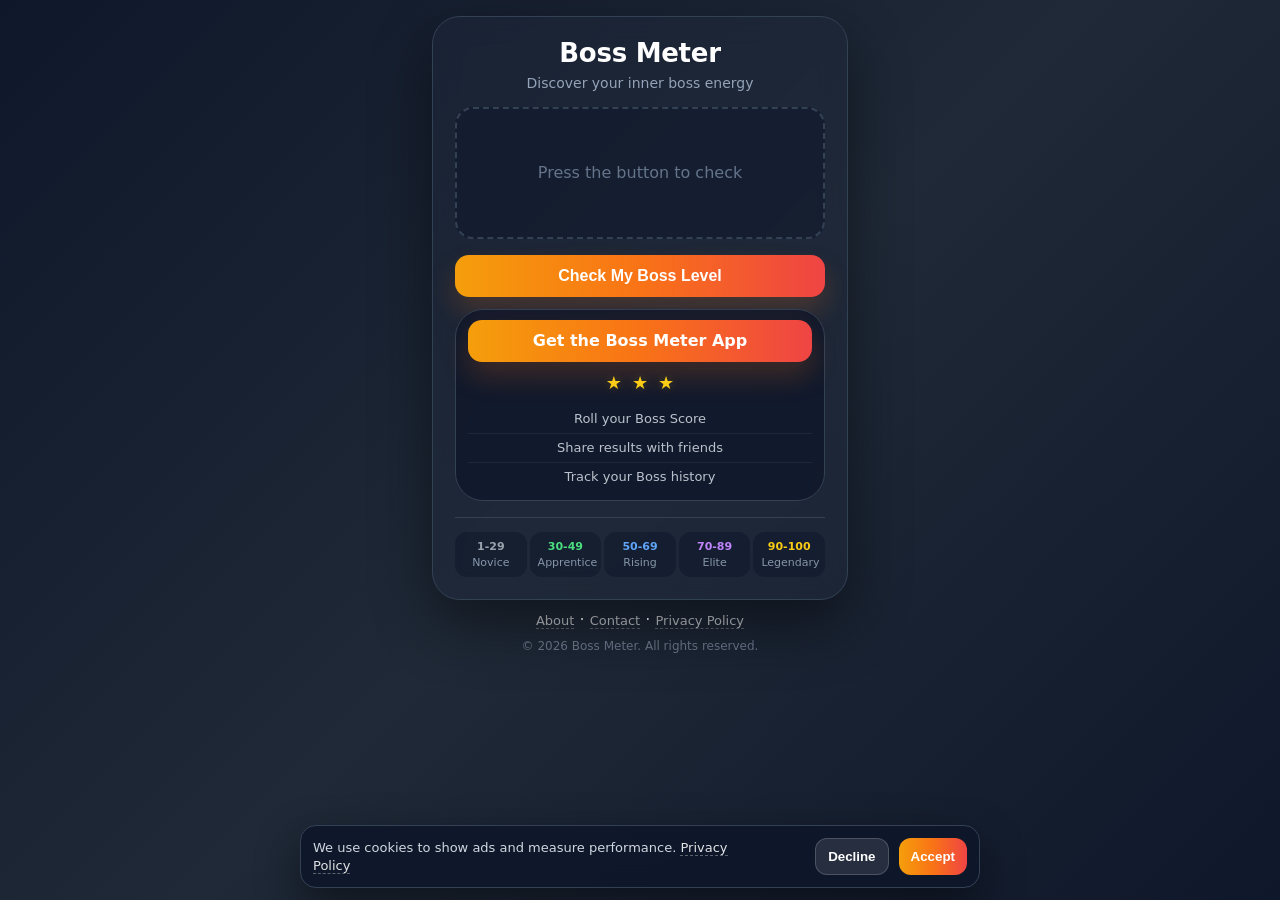
==== index.html @ 0042d869 "Remove 'BOSS TIERS' label from index.html" ====
<!doctype html>
<html lang="en">
<head>
  <meta charset="utf-8" />
  <meta name="viewport" content="width=device-width, initial-scale=1" />
  <title>Boss Meter</title>
  <meta name="description" content="Discover your inner boss energy" />
  <link rel="stylesheet" href="./styles.css" />
  <script async src="https://pagead2.googlesyndication.com/pagead/js/adsbygoogle.js?client=ca-pub-7548877721858943"
     crossorigin="anonymous"></script>
</head>
<body>
  <main class="page">
    <div class="wrap">
      <section class="card" aria-labelledby="title">
        <header class="header">
         
          <h1 id="title" class="title">Boss Meter</h1>
          <p class="subtitle">Discover your inner boss energy</p>
        </header>

        <div class="resultArea" id="resultArea">
          <div class="placeholder" id="placeholder">
            <span class="placeholderText" id="placeholderText">Press the button to check</span>
          </div>

          <div class="result hidden" id="result" aria-live="polite">
            <button
  class="resultShareBtn hidden"
  id="resultShareBtn"
  type="button"
  aria-label="Open share options"
  title="Share"
>
  <svg viewBox="0 0 24 24" aria-hidden="true">
    <path d="M6 12L16 6" />
    <path d="M6 12L16 18" />
    <circle cx="6" cy="12" r="2" />
    <circle cx="16" cy="6" r="2" />
    <circle cx="16" cy="18" r="2" />
  </svg>
</button>

            <img class="bossImage hidden" id="bossImage" alt="" />
            <div class="resultNumber" id="resultNumber">—</div>
            <div class="resultTier" id="resultTier">—</div>
            <div class="resultIcon" id="resultIcon" aria-hidden="true"></div>

            <div class="progressBlock hidden" id="progressBlock" aria-label="Progress">
              <div class="progressValue" id="progressValue">0</div>
              <div class="progressTrack" aria-hidden="true">
                <div class="progressFill" id="progressFill"></div>
              </div>
            </div>
          </div>
        </div>

        <button class="checkBtn" id="checkBtn" type="button">
          <span class="btnInner">
            <span class="btnText" id="btnText">Check My Boss Level</span>
          </span>
        </button>

        <div class="appPromoCard">
          <a
            class="checkBtn"
            id="toAdsBtn"
            href="https://play.google.com/store/apps/details?id=uk.co.bossdeboss.bossmeter"
            target="_blank"
            rel="noopener noreferrer"
          >
            <span class="btnInner">
              <span class="btnText">Get the Boss Meter App</span>
            </span>
          </a>

          <div class="appPromoStars" aria-hidden="true">
            <span class="appPromoStar">★</span>
            <span class="appPromoStar">★</span>
            <span class="appPromoStar">★</span>
          </div>

          <div class="appPromoText">
            <div>Roll your Boss Score</div>
            <div>Share results with friends</div>
            <div>Track your Boss history</div>
          </div>
        </div>

        <section class="tiers" aria-label="Boss tiers">
          <div class="tierGrid">
            <div class="tierBox">
              <div class="tierRange tierRange--gray">1-29</div>
              <div class="tierName">Novice</div>
            </div>
            <div class="tierBox">
              <div class="tierRange tierRange--green">30-49</div>
              <div class="tierName">Apprentice</div>
            </div>
            <div class="tierBox">
              <div class="tierRange tierRange--blue">50-69</div>
              <div class="tierName">Rising</div>
            </div>
            <div class="tierBox">
              <div class="tierRange tierRange--purple">70-89</div>
              <div class="tierName">Elite</div>
            </div>
            <div class="tierBox">
              <div class="tierRange tierRange--yellow">90-100</div>
              <div class="tierName">Legendary</div>
            </div>
          </div>
        </section>

        <div class="shareModal hidden" id="shareModal" role="dialog" aria-modal="true" aria-label="Share options">
          <div class="shareCard">
            <div class="shareHeader">
              <div class="shareTitle">Share</div>
              <button class="shareClose" id="shareClose" type="button" aria-label="Close share">✕</button>
            </div>
            <div class="shareSub">Choose what to share</div>
            <div class="shareActions">
              <button class="shareOptionBtn hidden" id="shareBossScoreBtn" type="button">Boss score</button>
              <button class="shareOptionBtn" id="shareSiteLinkBtn" type="button">App link</button>
            </div>
          </div>
        </div>

      </section>

      <div class="footerArea">
        <div class="fineLinks">
          <a class="fineLink" href="./about.html">About</a> ·
          <a class="fineLink" href="./contact.html">Contact</a> ·
          <a class="fineLink" href="./privacy.html">Privacy Policy</a>
        </div>

        <p style="text-align:center; color: rgba(148,163,184,0.65); font-size:12px; margin-top:10px;">
          © 2026 Boss Meter. All rights reserved.
        </p>
      </div>
    </div>
  </main>

  <script src="./script.js"></script>

  <div class="cookieBanner hidden" id="cookieBanner" role="dialog" aria-live="polite" aria-label="Cookie consent">
    <div class="cookieCard">
      <div class="cookieText">
        We use cookies to show ads and measure performance.
        <a class="cookieLink" href="./privacy.html">Privacy Policy</a>
      </div>
      <div class="cookieActions">
        <button class="cookieBtn cookieBtn--ghost" id="cookieDecline" type="button">Decline</button>
        <button class="cookieBtn" id="cookieAccept" type="button">Accept</button>
      </div>
    </div>
  </div>
</body>
</html>
---- styles.css ----
/* Mobile-first, framework-free UI */

:root{
  --bg1:#0f172a;   /* slate-900 */
  --bg2:#1f2937;   /* slate-800-ish */
  --card: rgba(30,41,59,0.5); /* slate-800/50 */
  --cardBorder: rgba(51,65,85,1); /* slate-700 */
  --muted: rgba(148,163,184,1); /* slate-400 */
  --muted2: rgba(100,116,139,1); /* slate-500 */
  --white: #ffffff;

  --gray:#9ca3af;
  --green:#4ade80;
  --blue:#60a5fa;
  --purple:#c084fc;
  --yellow:#facc15;
}
.appPromoText div{
  padding: 4px 0;
}

.appPromoText div:not(:last-child){
  border-bottom: 1px solid rgba(255,255,255,0.06);
}

*{ box-sizing:border-box; }
html,body{ height:100%; }
body{
  margin:0;
  font-family: ui-sans-serif, system-ui, -apple-system, Segoe UI, Roboto, Helvetica, Arial, "Apple Color Emoji","Segoe UI Emoji";
  color: var(--white);
  background: linear-gradient(135deg, var(--bg1), var(--bg2), var(--bg1));
  overflow-x: hidden;
  overflow-y: auto;
}

.page{
  min-height:100vh;
  width:100%;
  position: relative;
}

/* Slider styles removed (separate pages now) */

.wrap{
  width:100%;
  max-width: 448px; /* max-w-md */
  margin: 0 auto;               /* center on desktop */
  padding: 16px 16px;           /* breathing room on all screens */
}

.card{
  position: relative;
  background: var(--card);
  border: 1px solid var(--cardBorder);
  border-radius: 28px; /* rounded-3xl */
  padding: 20px;
  box-shadow: 0 25px 60px rgba(0,0,0,0.45);
  backdrop-filter: blur(14px);
}

.header{
  text-align:center;
  margin-bottom: 16px;
}

.logo{
  width:56px;
  height:56px;
  margin: 0 auto 10px auto;
  border-radius: 18px;
  display:flex;
  align-items:center;
  justify-content:center;
  background: linear-gradient(135deg, #f59e0b, #ea580c);
  box-shadow: 0 12px 24px rgba(0,0,0,0.28);
}

.title{
  margin: 0 0 6px 0;
  font-size: 24px;
  line-height: 1.15;
  letter-spacing: -0.01em;
  font-weight: 800;
}

.subtitle{
  margin: 0;
  color: var(--muted);
  font-size: 14px;
}

.resultArea{ margin-bottom: 16px; }

.placeholder{
  height: 132px;
  border-radius: 18px;
  display:flex;
  align-items:center;
  justify-content:center;
  background: rgba(15,23,42,0.5);
  border: 2px dashed rgba(51,65,85,1);
}

.placeholderText{
  color: var(--muted2);
  font-size: 16px;
}

.pulse{ animation: pulse 1.2s ease-in-out infinite; }
@keyframes pulse{
  0%,100%{ opacity: 1; }
  50%{ opacity: .55; }
}

.result{
  background: rgba(15,23,42,0.8);
  border: 1px solid rgba(51,65,85,1);
  border-radius: 18px;
  padding: 18px;
  animation: zoomIn .30s ease-out both;
}

@keyframes zoomIn{
  from{ transform: scale(.92); opacity: .0; }
  to{ transform: scale(1); opacity: 1; }
}

.hidden{ display:none; }

.resultNumber{
  text-align:center;
  font-size: 54px;
  font-weight: 900;
  line-height: 1;
  margin-bottom: 6px;
}

.resultTier{
  text-align:center;
  font-size: 16px;
  font-weight: 800;
  letter-spacing: .08em;
  margin-bottom: 10px;
}

.resultIcon{
  display:flex;
  justify-content:center;
}

.icon{
  width: 32px;
  height: 32px;
}
.icon--white{ width:32px; height:32px; }

.checkBtn{
  width: 100%;
  height: 42px;
  border: 0;
  border-radius: 14px;
  cursor: pointer;
  color: var(--white);
  font-size: 16px;
  font-weight: 900;
  background: linear-gradient(90deg, #f59e0b, #f97316, #ef4444);
  box-shadow: 0 14px 28px rgba(249,115,22,0.20);
  transition: transform .18s ease, filter .18s ease, opacity .18s ease;

  display:flex;
  align-items:center;
  justify-content:center;
}

.checkBtn:hover{ filter: brightness(1.06); transform: scale(1.02); }
.checkBtn:active{ transform: scale(0.98); }
.checkBtn:disabled{
  opacity: 0.70;
  cursor: not-allowed;
  transform: none;
}

.checkBtn--thin{
  height: 42px;
  font-size: 16px;
  box-shadow: 0 10px 20px rgba(249,115,22,0.16);
}

.btnInner{
  display:flex;
  align-items:center;
  justify-content:center;
  gap: 10px;
}

.btnIcon svg{
  width: 20px;
  height: 20px;
}

.spin{ animation: spin 1s linear infinite; }
@keyframes spin{ to{ transform: rotate(360deg); } }

.tiers{
  margin-top: 16px;
  padding-top: 14px;
  border-top: 1px solid rgba(51,65,85,1);
}

.tiersLabel{
  margin: 0 0 8px 0;
  text-align:center;
  font-size: 11px;
  letter-spacing: .14em;
  color: var(--muted2);
}

.tierGrid{
  display:flex;
  flex-wrap:nowrap;
  gap: 3px;
  justify-content:center;
  align-items:stretch;
}

@media (max-width: 340px){
  .tierGrid{ flex-wrap:wrap; }
}

.tierBox{
  flex: 1 1 0;
  min-width: 64px;
  max-width: 120px;
  padding: 8px 8px;
  border-radius: 12px;
  background: rgba(15,23,42,0.5);
  text-align:center;
}

.tierRange{
  font-weight: 900;
  font-size: 11px;
  margin-bottom: 3px;
}

.tierName{
  font-size: 11px;
  color: rgba(148,163,184,0.9);
}

.tierRange--gray{ color: var(--gray); }
.tierRange--green{ color: var(--green); }
.tierRange--blue{ color: var(--blue); }
.tierRange--purple{ color: var(--purple); }
.tierRange--yellow{ color: var(--yellow); }

/* Footer area under the card */
.footerArea{
  margin-top: 10px;
}

.fineLinks{
  margin-top: 10px;
  text-align:center;
}

.fineLink{
  color: rgba(255,255,255,0.72);
  text-decoration:none;
  border-bottom: 1px dashed rgba(255,255,255,0.28);
  font-size: 13px;
}
.fineLink:hover{ color: rgba(255,255,255,0.92); }

/* Ad box */
.adBox{
  margin-top: 10px;
  min-height: 250px;
  border-radius: 18px;
  border: 1px solid rgba(51,65,85,1);
  background: rgba(15,23,42,0.55);
  overflow:hidden;
  display:flex;
  align-items:center;
  justify-content:center;
}

.adPlaceholder{
  text-align:center;
  padding: 18px;
}
.adLabel{
  font-weight: 900;
  font-size: 18px;
  margin-bottom: 8px;
}
.adHint{
  color: var(--muted);
  font-size: 13px;
  line-height: 1.45;
}

/* Back button on ads screen */
.backBtn{
  margin-top: 18px;
  width: auto;
  padding: 10px 22px;
  border-radius: 999px;
  border: 1px solid rgba(255,255,255,0.18);
  background: rgba(255,255,255,0.08);
  color: rgba(255,255,255,0.92);
  font-weight: 900;
  font-size: 18px;
  cursor:pointer;
  transition: transform .18s ease, filter .18s ease;
  display: inline-flex;
  align-items: center;
  justify-content: center;
}

.backBtn:hover{ filter: brightness(1.06); transform: scale(1.01); }
.backBtn:active{ transform: scale(0.99); }

@media (min-width: 520px){
  .card{ padding: 22px; }
  .title{ font-size: 26px; }
}

.card--ads{
  padding-top: 22px;
  padding-bottom: 22px;
}

/* Cookie consent banner */
.cookieBanner{
  position: fixed;
  left: 0;
  right: 0;
  bottom: 0;
  padding: 12px;
  z-index: 50;
}
.cookieCard{
  width: min(680px, 100%);
  margin: 0 auto;
  background: rgba(15,23,42,0.92);
  border: 1px solid rgba(51,65,85,1);
  border-radius: 16px;
  box-shadow: 0 18px 45px rgba(0,0,0,0.45);
  padding: 12px;
  backdrop-filter: blur(12px);
  display: flex;
  flex-direction: column;
  gap: 10px;
}
.cookieText{
  color: rgba(226,232,240,0.92);
  font-size: 13px;
  line-height: 1.35;
}
.cookieLink{
  color: rgba(255,255,255,0.88);
  text-decoration: none;
  border-bottom: 1px dashed rgba(255,255,255,0.32);
}
.cookieActions{
  display: flex;
  gap: 10px;
  justify-content: flex-end;
}
.cookieBtn{
  border: 0;
  border-radius: 12px;
  padding: 10px 12px;
  font-weight: 900;
  cursor: pointer;
  color: var(--white);
  background: linear-gradient(90deg, #f59e0b, #f97316, #ef4444);
}
.cookieBtn--ghost{
  background: rgba(255,255,255,0.10);
  border: 1px solid rgba(255,255,255,0.18);
  font-weight: 800;
}
@media (min-width: 520px){
  .cookieCard{ flex-direction: row; align-items: center; justify-content: space-between; }
  .cookieText{ max-width: 420px; }
}

/* Progress bar */
.result.progressMode .resultNumber,
.result.progressMode .resultTier,
.result.progressMode .resultIcon{
  display:none;
}

.progressBlock{
  position: relative;
  z-index: 1;
  margin-top: 14px;
  display:flex;
  flex-direction:column;
  align-items:center;
  gap: 10px;
}

.progressValue{
  font-weight: 900;
  font-size: 22px;
  line-height: 1;
}

.progressTrack{
  width: 100%;
  height: 12px;
  border-radius: 999px;
  background: rgba(255,255,255,0.10);
  border: 1px solid rgba(255,255,255,0.14);
  overflow:hidden;
}

.progressFill{
  height: 100%;
  width: 0%;
  border-radius: 999px;
  background: var(--gray);
  transition: width 80ms linear;
}

.bossFunny{
  text-align:center;
  font-size:13px;
  color: rgba(226,232,240,0.86);
  line-height:1.35;
  max-width: 30ch;
}

/* Boss images */
.resultArea{
  overflow: hidden;
}

.result{
  position: relative;
}

.bossImage{
  position: absolute;
  inset: 0;
  width: 100%;
  height: 100%;
  object-fit: cover;
  z-index: 0;
}

.result.hasImage .resultNumber,
.result.hasImage .resultTier,
.result.hasImage .resultIcon{
  opacity: 0;
}

.resultNumber,
.resultTier,
.resultIcon{
  position: relative;
  z-index: 1;
}

/* Responsive tier boxes */
.tierBox{flex: 1 1 0; max-width: 140px;}
@media (max-width: 360px){
  .tierBox{max-width: 120px;}
}

a.checkBtn{ text-decoration:none; }
.adsTitle{margin: 0 0 12px; font-size: clamp(20px, 6vw, 28px); text-align:center; color: var(--text); opacity: .9; }

/* Shared link label */
.bossFunny--shared{ color: rgba(148,163,184,0.92); }

/* Fix orphan ::before / ::after artifacts on ads page */
.card--ads *::before,
.card--ads *::after{
  content: none !important;
}

/* Fix AdSense left-edge placeholder artifact */
.adBox ins.adsbygoogle{
  display: block !important;
  width: 100% !important;
  min-height: 250px;
}

.adBox iframe{
  display: block !important;
  width: 100% !important;
}

/* Share button inside the result rectangle */
.resultShareBtn{
  position: absolute;
  top: 10px;
  right: 10px;

  width: 34px;
  height: 34px;

  border-radius: 999px;

  border: 1px solid rgba(255,255,255,0.25);
  background: rgba(255,255,255,0.10);

  color: rgba(255,255,255,0.95);

  display: inline-flex;
  align-items: center;
  justify-content: center;

  backdrop-filter: blur(12px);

  box-shadow: 0 6px 18px rgba(0,0,0,0.35);

  cursor: pointer;
  z-index: 6;

  transition: transform .18s ease, filter .18s ease;
}
.logo{
  width:56px;
  height:56px;
  margin: 0 auto 10px auto;
  border-radius: 18px;

  display:flex;
  align-items:center;
  justify-content:center;

  background: transparent;
  border: 1px solid #f59e0b;

  box-shadow: 0 12px 24px rgba(0,0,0,0.28);
  font-size: 30px;
  line-height: 1;
}

.resultShareBtn svg{
  width: 18px;
  height: 18px;
  stroke: currentColor;
  fill: none;
  stroke-width: 2;
  stroke-linecap: round;
  stroke-linejoin: round;
}
.resultShareBtn:hover{ filter: brightness(1.06); transform: scale(1.03); }
.resultShareBtn:active{ transform: scale(0.98); }

/* "( Shared score )" label */
.sharedLabel{
  text-align:center;
  font-size: 13px;
  color: rgba(148,163,184,0.92);
  margin-top: 10px;
}

/* Share modal */
.shareModal{
  position: fixed;
  inset: 0;
  background: rgba(0,0,0,0.55);
  display:flex;
  align-items:center;
  justify-content:center;
  padding: 18px 14px;
  z-index: 60;
}
.shareModal.hidden{ display:none; }

.shareCard{
  width: min(520px, 100%);
  background: rgba(15,23,42,0.94);
  border: 1px solid rgba(51,65,85,1);
  border-radius: 18px;
  box-shadow: 0 25px 70px rgba(0,0,0,0.55);
  padding: 14px;
  backdrop-filter: blur(14px);
}
.shareHeader{
  display:flex;
  align-items:center;
  justify-content:space-between;
  gap: 10px;
  margin-bottom: 10px;
}
.shareTitle{
  font-weight: 900;
  font-size: 16px;
  letter-spacing: .08em;
  color: rgba(226,232,240,0.92);
}
.shareSub{
  margin: 2px 0 12px;
  color: rgba(148,163,184,0.92);
  font-size: 12px;
}
.shareClose{
  width: 36px;
  height: 36px;
  border-radius: 12px;
  border: 1px solid rgba(255,255,255,0.18);
  background: rgba(255,255,255,0.08);
  color: rgba(255,255,255,0.92);
  font-weight: 900;
  cursor:pointer;
}
.shareClose:hover{ filter: brightness(1.06); }

.shareActions{
  display:flex;
  flex-direction:column;
  gap: 10px;
}
.shareOptionBtn{
  width: 100%;
  height: 46px;
  border-radius: 14px;
  border: 1px solid rgba(255,255,255,0.18);
  background: rgba(255,255,255,0.08);
  color: rgba(255,255,255,0.92);
  font-weight: 900;
  font-size: 15px;
  cursor: pointer;
  backdrop-filter: blur(10px);
  transition: transform .18s ease, filter .18s ease;
}
.shareOptionBtn:hover{ filter: brightness(1.06); transform: scale(1.01); }
.shareOptionBtn:active{ transform: scale(0.99); }

/* App promo block */
.appPromoCard{
  margin-top: 12px;
  padding: 10px 12px 6px;
  border-radius: 28px;
  background: rgba(15,23,42,0.78);
  border: 1px solid rgba(51,65,85,1);
}

.appPromoCard .checkBtn{
  margin: 0;
}

.appPromoStars{
  display:flex;
  justify-content:center;
  gap: 10px;
  margin-top: 12px;
}

.appPromoStar{
  font-size: 18px;
  line-height: 1;
  color: var(--yellow);
  text-shadow: 0 0 10px rgba(250,204,21,0.18);
}

.appPromoText{
  margin-top: 10px;
  text-align:center;
  color: rgba(226,232,240,0.82);
  font-size: 13px;
  line-height: 1.55;
  padding: 3px 0;
}
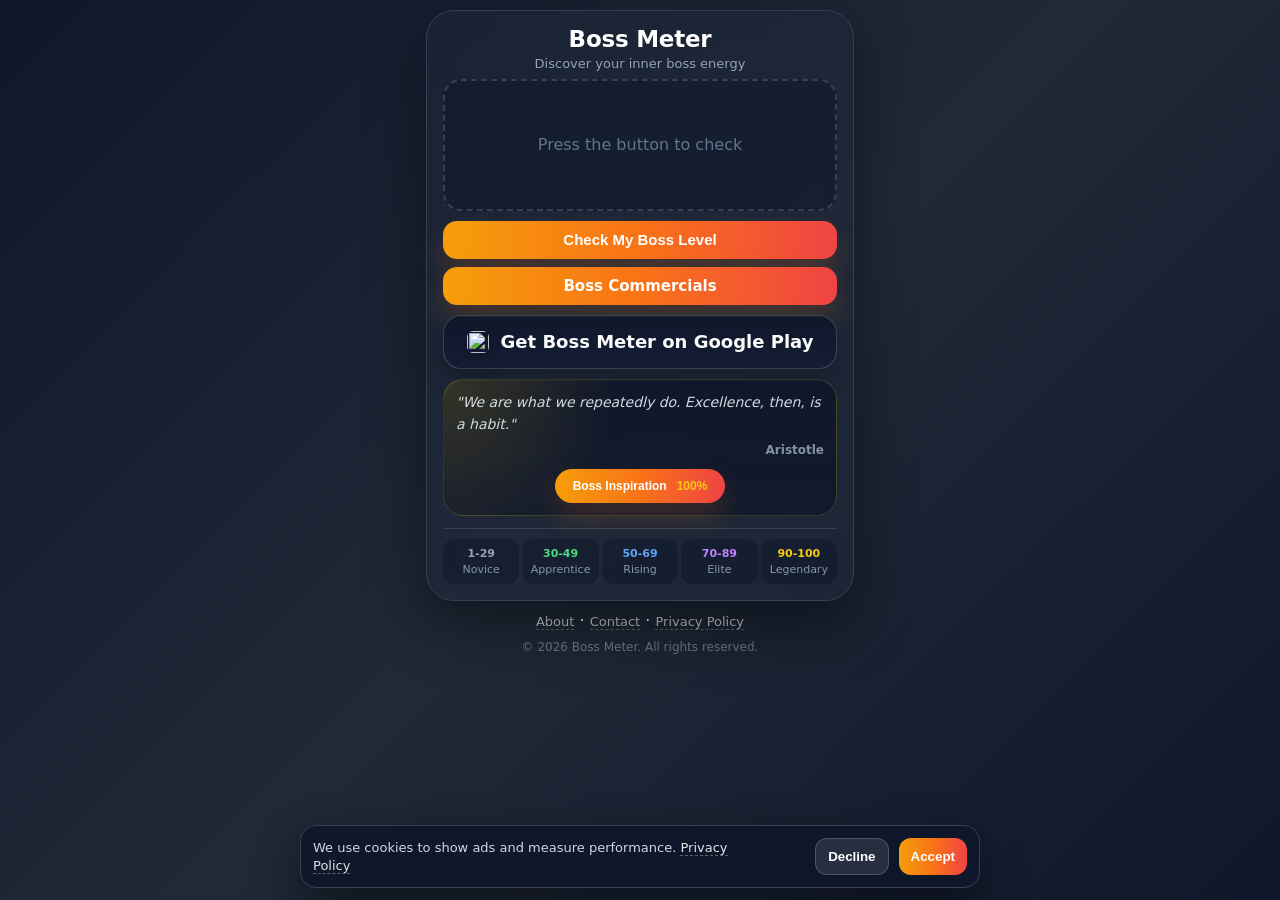
==== commit 66ee6c2d: "Add files via upload" ====
--- a/index.html
+++ b/index.html
@@ -61,31 +61,41 @@
           </span>
         </button>
 
+        <a class="checkBtn secondaryBtn" id="commercialsBtn" href="./commercials.html">
+          <span class="btnInner">
+            <span class="btnText">Boss Commercials</span>
+          </span>
+        </a>
+
         <div class="appPromoCard">
           <a
-            class="checkBtn"
+            class="appStoreBtn"
             id="toAdsBtn"
             href="https://play.google.com/store/apps/details?id=uk.co.bossdeboss.bossmeter"
             target="_blank"
             rel="noopener noreferrer"
           >
-            <span class="btnInner">
-              <span class="btnText">Get the Boss Meter App</span>
+            <span class="appStoreBtnInner">
+              <span class="appStoreIcon" aria-hidden="true">
+                <img class="appStoreIconImg" src="./assets/google-play-icon.png" alt="" />
+              </span>
+              <span class="appStoreTitle">Get Boss Meter on Google Play</span>
             </span>
           </a>
+        </div>
 
-          <div class="appPromoStars" aria-hidden="true">
-            <span class="appPromoStar">★</span>
-            <span class="appPromoStar">★</span>
-            <span class="appPromoStar">★</span>
+        <section class="inspirationCard" aria-label="Boss Inspiration">
+          <div class="inspirationQuoteBlock">
+            <p class="inspirationQuote" id="inspirationQuote">Loading quote...</p>
+            <p class="inspirationAuthor" id="inspirationAuthor"></p>
           </div>
-
-          <div class="appPromoText">
-            <div>Roll your Boss Score</div>
-            <div>Share results with friends</div>
-            <div>Track your Boss history</div>
+          <div class="inspirationControl">
+            <button class="inspirationPillBtn" id="inspirationPillBtn" type="button">
+              <span class="inspirationPillLabel">Boss Inspiration</span>
+              <span class="inspirationPercent" id="inspirationPercent">0%</span>
+            </button>
           </div>
-        </div>
+        </section>
 
         <section class="tiers" aria-label="Boss tiers">
           <div class="tierGrid">
@@ -142,6 +152,7 @@
     </div>
   </main>
 
+  <script src="./content.js"></script>
   <script src="./script.js"></script>
 
   <div class="cookieBanner hidden" id="cookieBanner" role="dialog" aria-live="polite" aria-label="Cookie consent">
--- a/styles.css
+++ b/styles.css
@@ -15,14 +15,6 @@
   --purple:#c084fc;
   --yellow:#facc15;
 }
-.appPromoText div{
-  padding: 4px 0;
-}
-
-.appPromoText div:not(:last-child){
-  border-bottom: 1px solid rgba(255,255,255,0.06);
-}
-
 *{ box-sizing:border-box; }
 html,body{ height:100%; }
 body{
@@ -46,7 +38,7 @@
   width:100%;
   max-width: 448px; /* max-w-md */
   margin: 0 auto;               /* center on desktop */
-  padding: 16px 16px;           /* breathing room on all screens */
+  padding: 10px 10px;           /* breathing room on all screens */
 }
 
 .card{
@@ -54,14 +46,14 @@
   background: var(--card);
   border: 1px solid var(--cardBorder);
   border-radius: 28px; /* rounded-3xl */
-  padding: 20px;
+  padding: 14px;
   box-shadow: 0 25px 60px rgba(0,0,0,0.45);
   backdrop-filter: blur(14px);
 }
 
 .header{
   text-align:center;
-  margin-bottom: 16px;
+  margin-bottom: 8px;
 }
 
 .logo{
@@ -77,9 +69,9 @@
 }
 
 .title{
-  margin: 0 0 6px 0;
-  font-size: 24px;
-  line-height: 1.15;
+  margin: 0 0 4px 0;
+  font-size: 22px;
+  line-height: 1.08;
   letter-spacing: -0.01em;
   font-weight: 800;
 }
@@ -87,10 +79,10 @@
 .subtitle{
   margin: 0;
   color: var(--muted);
-  font-size: 14px;
-}
-
-.resultArea{ margin-bottom: 16px; }
+  font-size: 13px;
+}
+
+.resultArea{ margin-bottom: 10px; }
 
 .placeholder{
   height: 132px;
@@ -117,7 +109,7 @@
   background: rgba(15,23,42,0.8);
   border: 1px solid rgba(51,65,85,1);
   border-radius: 18px;
-  padding: 18px;
+  padding: 14px;
   animation: zoomIn .30s ease-out both;
 }
 
@@ -130,18 +122,18 @@
 
 .resultNumber{
   text-align:center;
-  font-size: 54px;
+  font-size: 50px;
   font-weight: 900;
   line-height: 1;
-  margin-bottom: 6px;
+  margin-bottom: 4px;
 }
 
 .resultTier{
   text-align:center;
-  font-size: 16px;
+  font-size: 15px;
   font-weight: 800;
   letter-spacing: .08em;
-  margin-bottom: 10px;
+  margin-bottom: 8px;
 }
 
 .resultIcon{
@@ -157,12 +149,12 @@
 
 .checkBtn{
   width: 100%;
-  height: 42px;
+  height: 38px;
   border: 0;
   border-radius: 14px;
   cursor: pointer;
   color: var(--white);
-  font-size: 16px;
+  font-size: 15px;
   font-weight: 900;
   background: linear-gradient(90deg, #f59e0b, #f97316, #ef4444);
   box-shadow: 0 14px 28px rgba(249,115,22,0.20);
@@ -171,6 +163,10 @@
   display:flex;
   align-items:center;
   justify-content:center;
+}
+
+.secondaryBtn{
+  margin-top: 8px;
 }
 
 .checkBtn:hover{ filter: brightness(1.06); transform: scale(1.02); }
@@ -203,8 +199,8 @@
 @keyframes spin{ to{ transform: rotate(360deg); } }
 
 .tiers{
-  margin-top: 16px;
-  padding-top: 14px;
+  margin-top: 12px;
+  padding-top: 10px;
   border-top: 1px solid rgba(51,65,85,1);
 }
 
@@ -257,7 +253,7 @@
 
 /* Footer area under the card */
 .footerArea{
-  margin-top: 10px;
+  margin-top: 8px;
 }
 
 .fineLinks{
@@ -323,13 +319,13 @@
 .backBtn:active{ transform: scale(0.99); }
 
 @media (min-width: 520px){
-  .card{ padding: 22px; }
-  .title{ font-size: 26px; }
+  .card{ padding: 16px; }
+  .title{ font-size: 23px; }
 }
 
 .card--ads{
-  padding-top: 22px;
-  padding-bottom: 22px;
+  padding-top: 14px;
+  padding-bottom: 14px;
 }
 
 /* Cookie consent banner */
@@ -398,11 +394,11 @@
 .progressBlock{
   position: relative;
   z-index: 1;
-  margin-top: 14px;
+  margin-top: 10px;
   display:flex;
   flex-direction:column;
   align-items:center;
-  gap: 10px;
+  gap: 8px;
 }
 
 .progressValue{
@@ -430,10 +426,13 @@
 
 .bossFunny{
   text-align:center;
-  font-size:13px;
+  font-size:12px;
   color: rgba(226,232,240,0.86);
-  line-height:1.35;
-  max-width: 30ch;
+  line-height:1.3;
+  white-space: nowrap;
+  overflow: hidden;
+  text-overflow: ellipsis;
+  max-width: 100%;
 }
 
 /* Boss images */
@@ -639,36 +638,266 @@
 
 /* App promo block */
 .appPromoCard{
+  margin-top: 10px;
+  padding: 0;
+  border: 0;
+  background: transparent;
+  box-shadow: none;
+}
+
+.inspirationCard{
+  margin-top: 10px;
+  padding: 12px;
+  border-radius: 20px;
+  background:
+    radial-gradient(circle at top left, rgba(250,204,21,0.16), transparent 42%),
+    linear-gradient(180deg, rgba(15,23,42,0.92), rgba(15,23,42,0.76));
+  border: 1px solid rgba(250,204,21,0.16);
+  box-shadow: inset 0 1px 0 rgba(255,255,255,0.04);
+}
+
+.inspirationQuoteBlock{
+  margin-top: 0;
+}
+
+.inspirationQuote{
+  margin: 0;
+  color: rgba(226,232,240,0.92);
+  font-size: 14px;
+  line-height: 1.55;
+  font-style: italic;
+}
+
+.inspirationAuthor{
+  margin: 8px 0 0;
+  color: rgba(148,163,184,0.88);
+  font-size: 12px;
+  font-weight: 700;
+  text-align: right;
+}
+
+.inspirationControl{
   margin-top: 12px;
-  padding: 10px 12px 6px;
-  border-radius: 28px;
-  background: rgba(15,23,42,0.78);
-  border: 1px solid rgba(51,65,85,1);
+  display: flex;
+  align-items: center;
+  justify-content: center;
+}
+
+.inspirationPillBtn{
+  display: inline-flex;
+  align-items: center;
+  justify-content: center;
+  gap: 10px;
+  min-height: 34px;
+  padding: 0 18px;
+  border-radius: 999px;
+  border: 1px solid rgba(101,119,155,0.28);
+  background: rgba(26,37,60,0.92);
+  color: rgba(226,232,240,0.92);
+  font-size: 12px;
+  font-weight: 800;
+  cursor: pointer;
+  box-shadow: inset 0 1px 0 rgba(255,255,255,0.03);
+}
+
+.inspirationPillLabel{
+  display: inline-flex;
+  align-items: center;
+  justify-content: center;
+}
+
+.inspirationPillBtn.is-ready{
+  border: 0;
+  background: linear-gradient(90deg, #f59e0b, #f97316, #ef4444);
+  box-shadow: 0 14px 28px rgba(249,115,22,0.20);
+  color: var(--white);
+}
+
+.inspirationPercent{
+  color: rgba(226,232,240,0.92);
+  font-weight: 800;
+  font-size: 12px;
+  display: inline-flex;
+  align-items: center;
+  justify-content: center;
+}
+
+.inspirationPercent.is-ready{
+  color: rgba(250,204,21,0.96);
+}
+
+.adsSubtitle{
+  margin: 10px 0 12px;
+  text-align: center;
+  color: rgba(226,232,240,0.8);
+  font-size: 14px;
+  line-height: 1.5;
+}
+
+.commercialsTopBar{
+  display: flex;
+  justify-content: flex-start;
+}
+
+.scoreBackBtn{
+  display: inline-flex;
+  align-items: center;
+  justify-content: center;
+  min-height: 42px;
+  padding: 0 18px;
+  border-radius: 999px;
+  border: 1px solid rgba(255,255,255,0.7);
+  background: rgba(15,23,42,0.35);
+  color: rgba(226,232,240,0.96);
+  text-decoration: none;
+  font-size: 13px;
+  font-weight: 800;
+  box-shadow: inset 0 1px 0 rgba(255,255,255,0.05);
+}
+
+.scoreBackBtn--small{
+  min-width: 96px;
+}
+
+.commercialCard{
+  margin-top: 2px;
+}
+
+.commercialBadge{
+  margin-bottom: 8px;
+  color: rgba(226,232,240,0.72);
+  font-size: 11px;
+  font-weight: 800;
+  letter-spacing: 0.14em;
+  text-transform: uppercase;
+}
+
+.commercialFrame{
+  min-height: 390px;
+  border-radius: 22px;
+  border: 1px solid rgba(74,93,127,0.72);
+  background: rgba(8,16,35,0.78);
+  padding: 12px;
+  box-shadow: inset 0 1px 0 rgba(255,255,255,0.03);
+}
+
+.commercialFrameInner{
+  min-height: 364px;
+  height: 100%;
+  display: flex;
+  flex-direction: column;
+}
+
+.commercialFrameInner--adsense{
+  justify-content: center;
+  align-items: center;
+  gap: 14px;
+}
+
+.commercialAdsStatus{
+  max-width: 36ch;
+  color: rgba(148,163,184,0.84);
+  font-size: 12px;
+  line-height: 1.45;
+  text-align: center;
+}
+
+.commercialAdsUnit{
+  width: 100% !important;
+  min-height: 280px;
+  border-radius: 16px;
+  overflow: hidden;
+  background: rgba(255,255,255,0.02);
+}
+
+.commercialActions{
+  margin-top: 12px;
+  display: flex;
+  align-items: center;
+  justify-content: space-between;
+  gap: 10px;
+}
+
+.outlinePillBtn{
+  flex: 0 0 auto;
+  min-height: 42px;
+  padding: 0 18px;
+  border-radius: 999px;
+  border: 1px solid rgba(255,255,255,0.7);
+  background: rgba(15,23,42,0.2);
+  color: rgba(226,232,240,0.96);
+  font-size: 13px;
+  font-weight: 800;
+  cursor: pointer;
+  margin-left: auto;
+}
+
+.outlinePillBtn:hover{ filter: brightness(1.06); }
+.outlinePillBtn:active{ transform: scale(0.99); }
+.outlinePillBtn:disabled{
+  opacity: 0.72;
+  cursor: not-allowed;
+  transform: none;
+}
+
+.appPromoCard--commercials{
+  margin-top: 12px;
 }
 
 .appPromoCard .checkBtn{
   margin: 0;
 }
 
-.appPromoStars{
-  display:flex;
-  justify-content:center;
-  gap: 10px;
-  margin-top: 12px;
-}
-
-.appPromoStar{
+.appStoreBtn{
+  width: 100%;
+  min-height: 54px;
+  padding: 10px 14px;
+  border-radius: 18px;
+  display: flex;
+  align-items: center;
+  justify-content: center;
+  text-decoration: none;
+  background: linear-gradient(180deg, rgba(15,23,42,0.96), rgba(22,31,54,0.96));
+  border: 1px solid rgba(255,255,255,0.18);
+  box-shadow:
+    inset 0 1px 0 rgba(255,255,255,0.04),
+    0 12px 24px rgba(0,0,0,0.24);
+}
+
+.appStoreBtn:hover{
+  filter: brightness(1.05);
+  transform: translateY(-1px);
+}
+
+.appStoreBtnInner{
+  display: inline-flex;
+  align-items: center;
+  justify-content: center;
+  gap: 12px;
+  width: 100%;
+}
+
+.appStoreIcon{
+  width: 22px;
+  height: 22px;
+  border-radius: 6px;
+  display: inline-flex;
+  align-items: center;
+  justify-content: center;
+  overflow: hidden;
+  box-shadow: 0 8px 18px rgba(0,0,0,0.18);
+}
+
+.appStoreIconImg{
+  width: 100%;
+  height: 100%;
+  object-fit: cover;
+  display: block;
+}
+
+.appStoreTitle{
+  color: rgba(255,255,255,0.98);
   font-size: 18px;
-  line-height: 1;
-  color: var(--yellow);
-  text-shadow: 0 0 10px rgba(250,204,21,0.18);
-}
-
-.appPromoText{
-  margin-top: 10px;
-  text-align:center;
-  color: rgba(226,232,240,0.82);
-  font-size: 13px;
-  line-height: 1.55;
-  padding: 3px 0;
-}+  font-weight: 900;
+  text-align: center;
+}
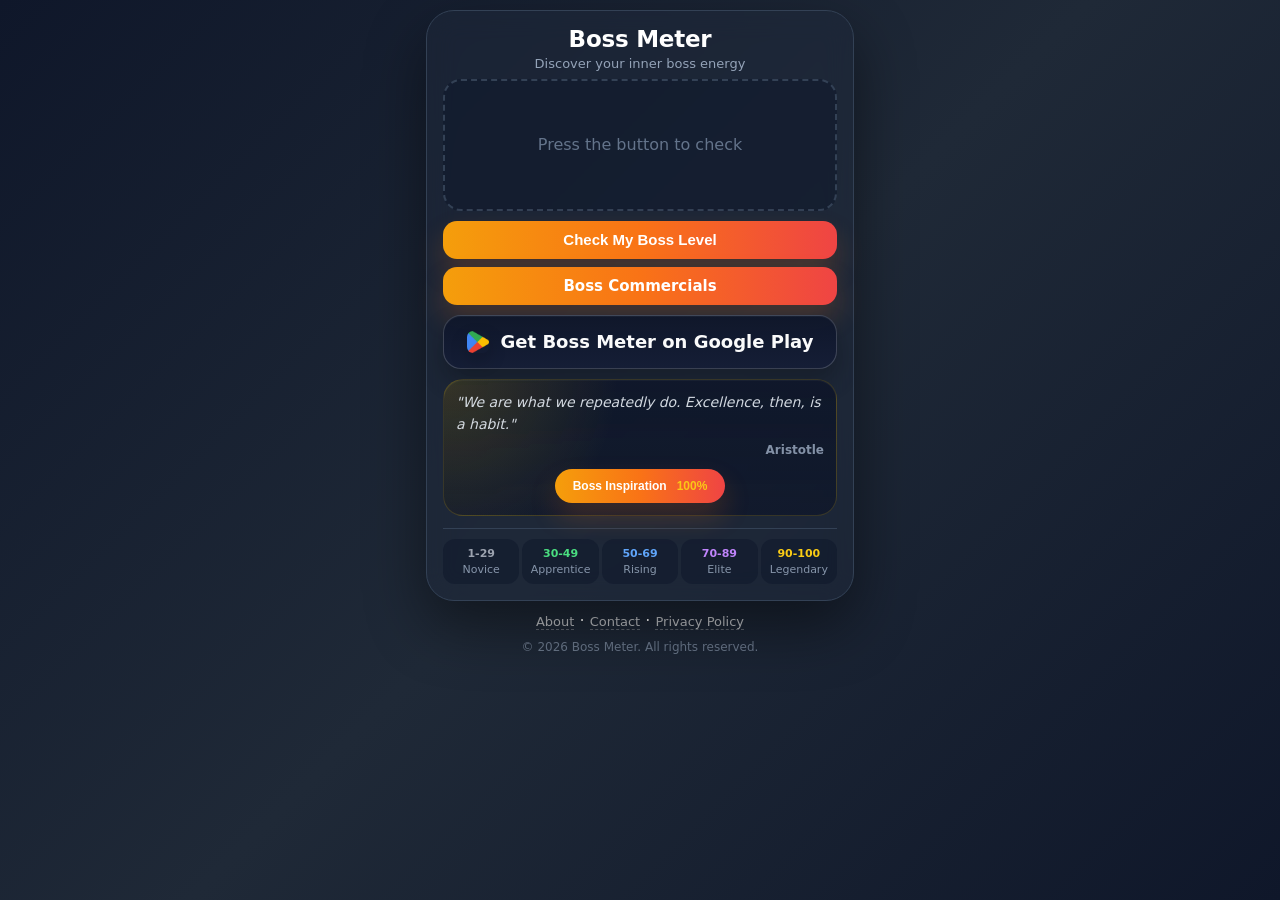
==== commit 4bc85420: "Add files via upload" ====
--- a/index.html
+++ b/index.html
@@ -154,18 +154,5 @@
 
   <script src="./content.js"></script>
   <script src="./script.js"></script>
-
-  <div class="cookieBanner hidden" id="cookieBanner" role="dialog" aria-live="polite" aria-label="Cookie consent">
-    <div class="cookieCard">
-      <div class="cookieText">
-        We use cookies to show ads and measure performance.
-        <a class="cookieLink" href="./privacy.html">Privacy Policy</a>
-      </div>
-      <div class="cookieActions">
-        <button class="cookieBtn cookieBtn--ghost" id="cookieDecline" type="button">Decline</button>
-        <button class="cookieBtn" id="cookieAccept" type="button">Accept</button>
-      </div>
-    </div>
-  </div>
 </body>
 </html>
--- a/styles.css
+++ b/styles.css
@@ -326,62 +326,6 @@
 .card--ads{
   padding-top: 14px;
   padding-bottom: 14px;
-}
-
-/* Cookie consent banner */
-.cookieBanner{
-  position: fixed;
-  left: 0;
-  right: 0;
-  bottom: 0;
-  padding: 12px;
-  z-index: 50;
-}
-.cookieCard{
-  width: min(680px, 100%);
-  margin: 0 auto;
-  background: rgba(15,23,42,0.92);
-  border: 1px solid rgba(51,65,85,1);
-  border-radius: 16px;
-  box-shadow: 0 18px 45px rgba(0,0,0,0.45);
-  padding: 12px;
-  backdrop-filter: blur(12px);
-  display: flex;
-  flex-direction: column;
-  gap: 10px;
-}
-.cookieText{
-  color: rgba(226,232,240,0.92);
-  font-size: 13px;
-  line-height: 1.35;
-}
-.cookieLink{
-  color: rgba(255,255,255,0.88);
-  text-decoration: none;
-  border-bottom: 1px dashed rgba(255,255,255,0.32);
-}
-.cookieActions{
-  display: flex;
-  gap: 10px;
-  justify-content: flex-end;
-}
-.cookieBtn{
-  border: 0;
-  border-radius: 12px;
-  padding: 10px 12px;
-  font-weight: 900;
-  cursor: pointer;
-  color: var(--white);
-  background: linear-gradient(90deg, #f59e0b, #f97316, #ef4444);
-}
-.cookieBtn--ghost{
-  background: rgba(255,255,255,0.10);
-  border: 1px solid rgba(255,255,255,0.18);
-  font-weight: 800;
-}
-@media (min-width: 520px){
-  .cookieCard{ flex-direction: row; align-items: center; justify-content: space-between; }
-  .cookieText{ max-width: 420px; }
 }
 
 /* Progress bar */
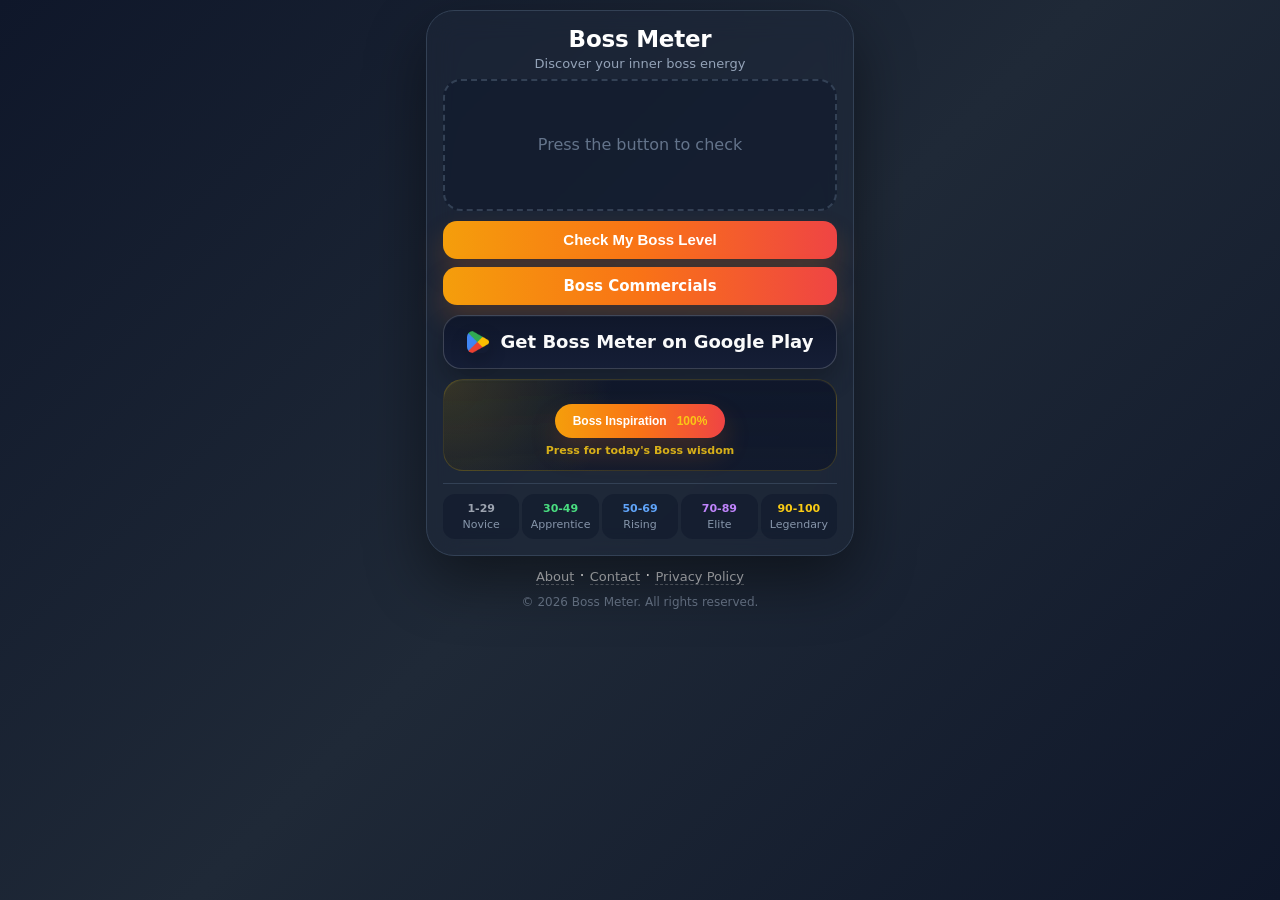
==== commit 66f0807b: "Add files via upload" ====
--- a/index.html
+++ b/index.html
@@ -94,6 +94,7 @@
               <span class="inspirationPillLabel">Boss Inspiration</span>
               <span class="inspirationPercent" id="inspirationPercent">0%</span>
             </button>
+            <p class="inspirationReadyHint" id="inspirationReadyHint" hidden>Press for today's Boss wisdom</p>
           </div>
         </section>
 
--- a/styles.css
+++ b/styles.css
@@ -623,6 +623,7 @@
 .inspirationControl{
   margin-top: 12px;
   display: flex;
+  flex-direction: column;
   align-items: center;
   justify-content: center;
 }
@@ -670,6 +671,15 @@
   color: rgba(250,204,21,0.96);
 }
 
+.inspirationReadyHint{
+  margin: 6px 0 0;
+  color: rgba(250,204,21,0.84);
+  font-size: 11px;
+  font-weight: 700;
+  line-height: 1.25;
+  text-align: center;
+}
+
 .adsSubtitle{
   margin: 10px 0 12px;
   text-align: center;
@@ -738,20 +748,119 @@
   gap: 14px;
 }
 
-.commercialAdsStatus{
-  max-width: 36ch;
-  color: rgba(148,163,184,0.84);
-  font-size: 12px;
-  line-height: 1.45;
-  text-align: center;
-}
-
 .commercialAdsUnit{
   width: 100% !important;
   min-height: 280px;
   border-radius: 16px;
   overflow: hidden;
   background: rgba(255,255,255,0.02);
+}
+
+.fallbackCommercial{
+  width: 100%;
+  min-height: 280px;
+  border-radius: 16px;
+  padding: 22px;
+  display: flex;
+  flex-direction: column;
+  justify-content: center;
+  gap: 12px;
+  background:
+    radial-gradient(circle at top left, rgba(96, 165, 250, 0.18), transparent 45%),
+    linear-gradient(180deg, rgba(15,23,42,0.92), rgba(12,18,31,0.96));
+  border: 1px solid rgba(96,165,250,0.24);
+  box-shadow: inset 0 1px 0 rgba(255,255,255,0.05);
+}
+
+.fallbackCommercialBadge{
+  color: rgba(191,219,254,0.9);
+  font-size: 11px;
+  font-weight: 800;
+  letter-spacing: 0.14em;
+  text-transform: uppercase;
+}
+
+.fallbackCommercialTitle{
+  margin: 0;
+  color: rgba(248,250,252,0.98);
+  font-size: clamp(24px, 4vw, 30px);
+  line-height: 1.08;
+}
+
+.fallbackCommercialBody{
+  margin: 0;
+  color: rgba(226,232,240,0.84);
+  font-size: 15px;
+  line-height: 1.6;
+}
+
+.fallbackCommercialBtn{
+  align-self: flex-start;
+  display: inline-flex;
+  align-items: center;
+  justify-content: center;
+  min-height: 42px;
+  padding: 0 18px;
+  border-radius: 999px;
+  background: rgba(96,165,250,0.16);
+  border: 1px solid rgba(147,197,253,0.4);
+  color: rgba(239,246,255,0.96);
+  text-decoration: none;
+  font-size: 13px;
+  font-weight: 800;
+}
+
+.adsConsentCard{
+  width: 100%;
+  min-height: 280px;
+  border-radius: 16px;
+  padding: 22px;
+  display: flex;
+  flex-direction: column;
+  justify-content: center;
+  gap: 12px;
+  background:
+    radial-gradient(circle at top left, rgba(59, 130, 246, 0.14), transparent 42%),
+    linear-gradient(180deg, rgba(15,23,42,0.92), rgba(12,18,31,0.98));
+  border: 1px solid rgba(148,163,184,0.2);
+}
+
+.adsConsentEyebrow{
+  color: rgba(191,219,254,0.9);
+  font-size: 11px;
+  font-weight: 800;
+  letter-spacing: 0.14em;
+  text-transform: uppercase;
+}
+
+.adsConsentTitle{
+  margin: 0;
+  color: rgba(248,250,252,0.98);
+  font-size: clamp(22px, 4vw, 28px);
+  line-height: 1.12;
+}
+
+.adsConsentBody{
+  margin: 0;
+  color: rgba(226,232,240,0.84);
+  font-size: 15px;
+  line-height: 1.6;
+}
+
+.adsConsentActions{
+  display: flex;
+  flex-wrap: wrap;
+  gap: 10px;
+  margin-top: 4px;
+}
+
+.adsConsentBtn{
+  margin-left: 0;
+}
+
+.adsConsentBtn--primary{
+  background: rgba(96,165,250,0.16);
+  border-color: rgba(147,197,253,0.4);
 }
 
 .commercialActions{
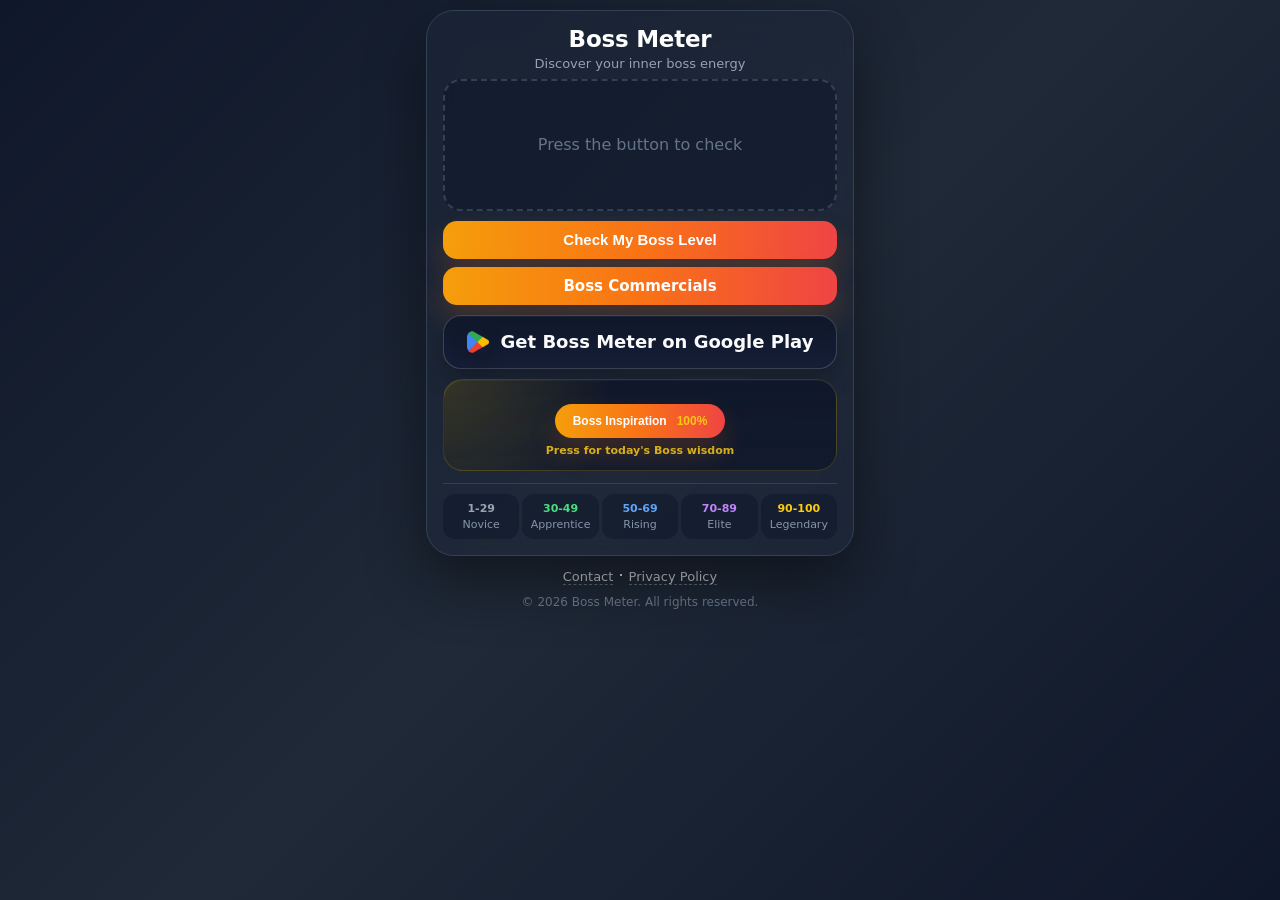
==== commit 7d1702c4: "Add files via upload" ====
--- a/index.html
+++ b/index.html
@@ -141,7 +141,6 @@
 
       <div class="footerArea">
         <div class="fineLinks">
-          <a class="fineLink" href="./about.html">About</a> ·
           <a class="fineLink" href="./contact.html">Contact</a> ·
           <a class="fineLink" href="./privacy.html">Privacy Policy</a>
         </div>
--- a/styles.css
+++ b/styles.css
@@ -685,6 +685,7 @@
   text-align: center;
   color: rgba(226,232,240,0.8);
   font-size: 14px;
+  font-weight: 600;
   line-height: 1.5;
 }
 
@@ -713,6 +714,17 @@
   min-width: 96px;
 }
 
+.scoreBackBtn--floating{
+  position: fixed;
+  left: max(16px, env(safe-area-inset-left));
+  bottom: max(16px, env(safe-area-inset-bottom));
+  z-index: 40;
+  background: rgba(15,23,42,0.9);
+  border-color: rgba(255,255,255,0.78);
+  box-shadow: 0 16px 34px rgba(0,0,0,0.32), inset 0 1px 0 rgba(255,255,255,0.08);
+  backdrop-filter: blur(10px);
+}
+
 .commercialCard{
   margin-top: 2px;
 }
@@ -867,8 +879,17 @@
   margin-top: 12px;
   display: flex;
   align-items: center;
-  justify-content: space-between;
+  justify-content: flex-end;
   gap: 10px;
+}
+
+.commercialActions--underAd{
+  justify-content: center;
+  margin: 10px 0 14px;
+}
+
+.commercialActions--underAd .outlinePillBtn{
+  margin-left: 0;
 }
 
 .outlinePillBtn{
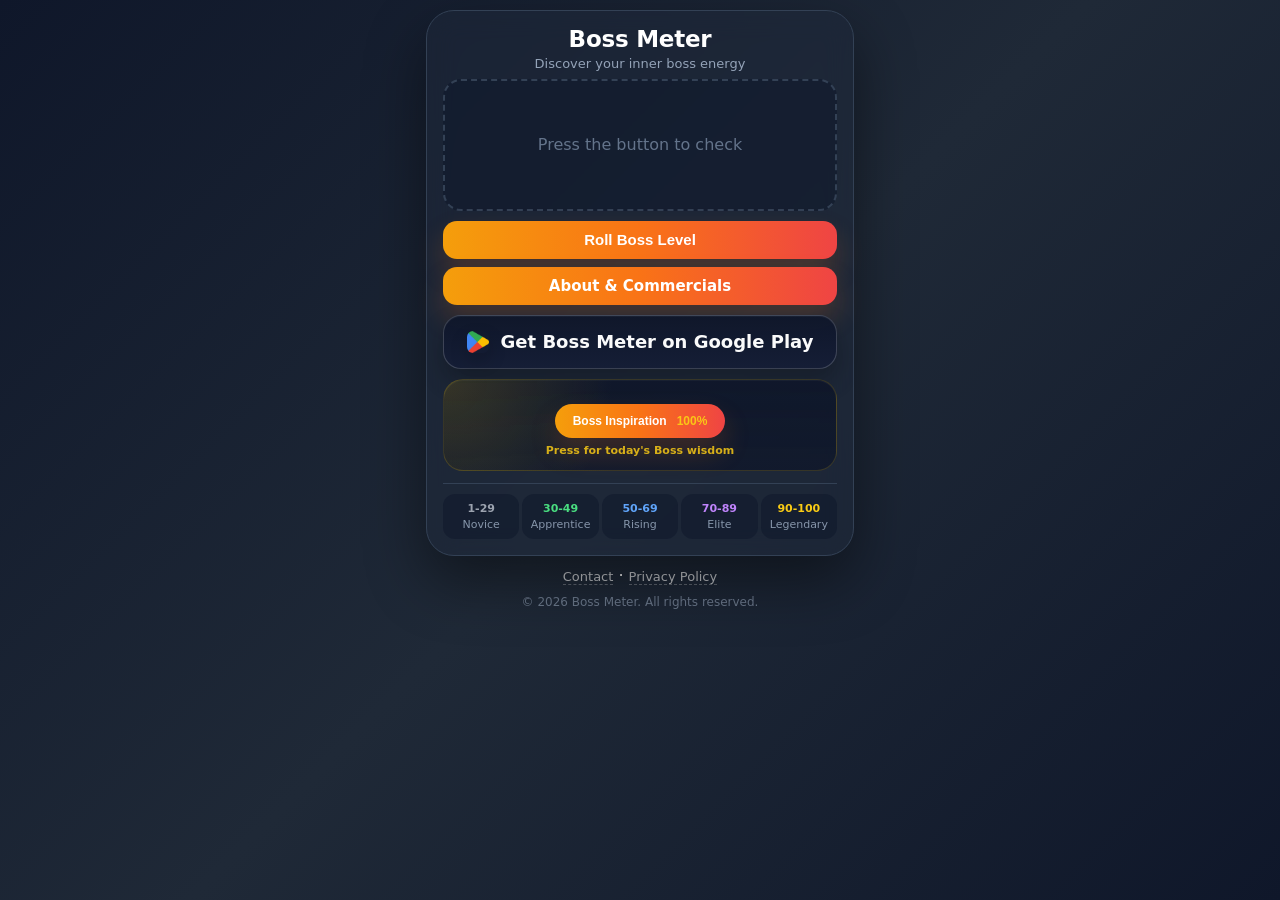
==== commit d3632e81: "Add files via upload" ====
--- a/index.html
+++ b/index.html
@@ -6,8 +6,6 @@
   <title>Boss Meter</title>
   <meta name="description" content="Discover your inner boss energy" />
   <link rel="stylesheet" href="./styles.css" />
-  <script async src="https://pagead2.googlesyndication.com/pagead/js/adsbygoogle.js?client=ca-pub-7548877721858943"
-     crossorigin="anonymous"></script>
 </head>
 <body>
   <main class="page">
@@ -57,13 +55,13 @@
 
         <button class="checkBtn" id="checkBtn" type="button">
           <span class="btnInner">
-            <span class="btnText" id="btnText">Check My Boss Level</span>
+            <span class="btnText" id="btnText">Roll Boss Level</span>
           </span>
         </button>
 
         <a class="checkBtn secondaryBtn" id="commercialsBtn" href="./commercials.html">
           <span class="btnInner">
-            <span class="btnText">Boss Commercials</span>
+            <span class="btnText">About &amp; Commercials</span>
           </span>
         </a>
 
--- a/styles.css
+++ b/styles.css
@@ -822,59 +822,6 @@
   font-weight: 800;
 }
 
-.adsConsentCard{
-  width: 100%;
-  min-height: 280px;
-  border-radius: 16px;
-  padding: 22px;
-  display: flex;
-  flex-direction: column;
-  justify-content: center;
-  gap: 12px;
-  background:
-    radial-gradient(circle at top left, rgba(59, 130, 246, 0.14), transparent 42%),
-    linear-gradient(180deg, rgba(15,23,42,0.92), rgba(12,18,31,0.98));
-  border: 1px solid rgba(148,163,184,0.2);
-}
-
-.adsConsentEyebrow{
-  color: rgba(191,219,254,0.9);
-  font-size: 11px;
-  font-weight: 800;
-  letter-spacing: 0.14em;
-  text-transform: uppercase;
-}
-
-.adsConsentTitle{
-  margin: 0;
-  color: rgba(248,250,252,0.98);
-  font-size: clamp(22px, 4vw, 28px);
-  line-height: 1.12;
-}
-
-.adsConsentBody{
-  margin: 0;
-  color: rgba(226,232,240,0.84);
-  font-size: 15px;
-  line-height: 1.6;
-}
-
-.adsConsentActions{
-  display: flex;
-  flex-wrap: wrap;
-  gap: 10px;
-  margin-top: 4px;
-}
-
-.adsConsentBtn{
-  margin-left: 0;
-}
-
-.adsConsentBtn--primary{
-  background: rgba(96,165,250,0.16);
-  border-color: rgba(147,197,253,0.4);
-}
-
 .commercialActions{
   margin-top: 12px;
   display: flex;
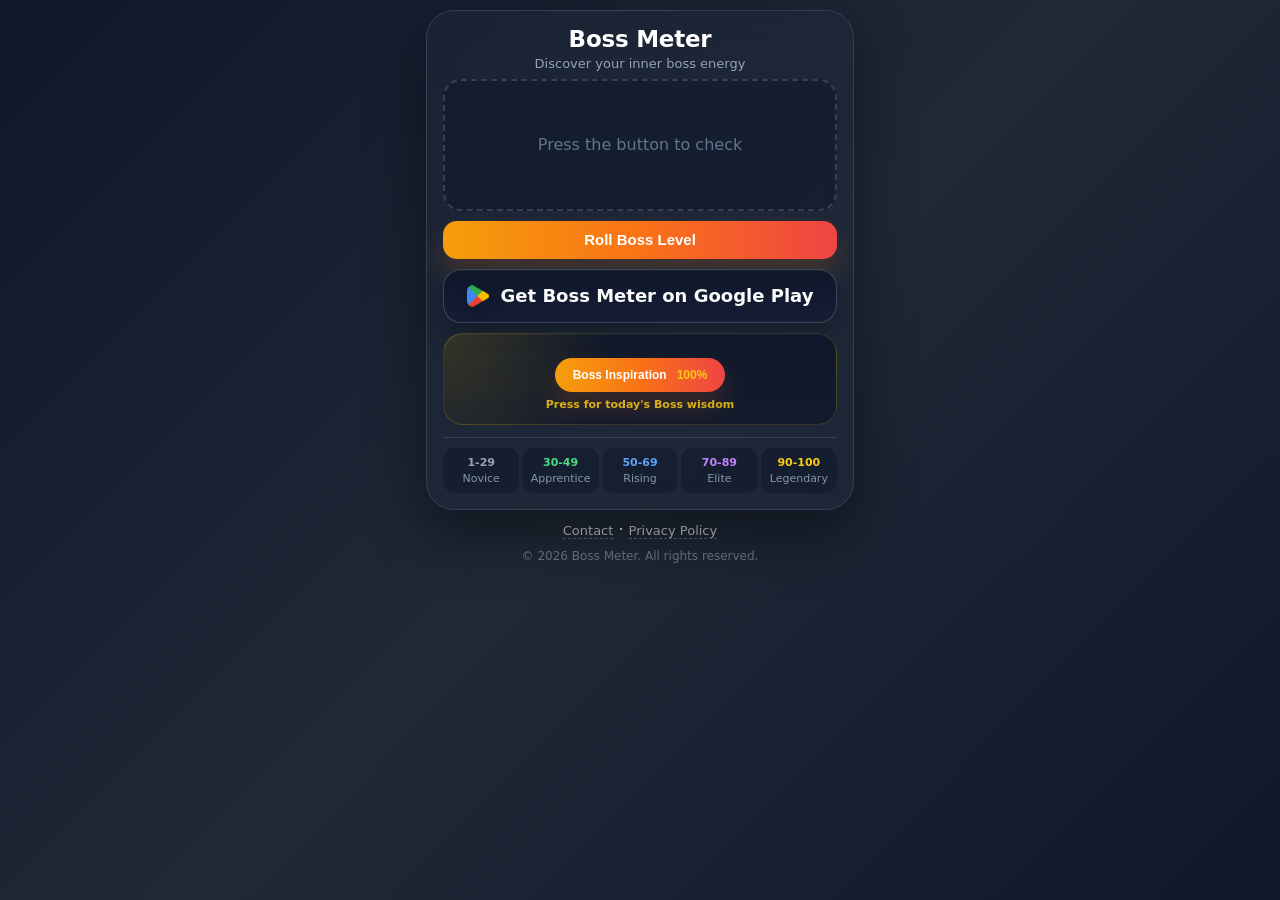
==== commit c4280106: "Add files via upload" ====
--- a/index.html
+++ b/index.html
@@ -1,156 +1,150 @@
-<!doctype html>
-<html lang="en">
-<head>
-  <meta charset="utf-8" />
-  <meta name="viewport" content="width=device-width, initial-scale=1" />
-  <title>Boss Meter</title>
-  <meta name="description" content="Discover your inner boss energy" />
-  <link rel="stylesheet" href="./styles.css" />
-</head>
-<body>
-  <main class="page">
-    <div class="wrap">
-      <section class="card" aria-labelledby="title">
-        <header class="header">
-         
-          <h1 id="title" class="title">Boss Meter</h1>
-          <p class="subtitle">Discover your inner boss energy</p>
-        </header>
-
-        <div class="resultArea" id="resultArea">
-          <div class="placeholder" id="placeholder">
-            <span class="placeholderText" id="placeholderText">Press the button to check</span>
-          </div>
-
-          <div class="result hidden" id="result" aria-live="polite">
-            <button
-  class="resultShareBtn hidden"
-  id="resultShareBtn"
-  type="button"
-  aria-label="Open share options"
-  title="Share"
->
-  <svg viewBox="0 0 24 24" aria-hidden="true">
-    <path d="M6 12L16 6" />
-    <path d="M6 12L16 18" />
-    <circle cx="6" cy="12" r="2" />
-    <circle cx="16" cy="6" r="2" />
-    <circle cx="16" cy="18" r="2" />
-  </svg>
-</button>
-
-            <img class="bossImage hidden" id="bossImage" alt="" />
-            <div class="resultNumber" id="resultNumber">—</div>
-            <div class="resultTier" id="resultTier">—</div>
-            <div class="resultIcon" id="resultIcon" aria-hidden="true"></div>
-
-            <div class="progressBlock hidden" id="progressBlock" aria-label="Progress">
-              <div class="progressValue" id="progressValue">0</div>
-              <div class="progressTrack" aria-hidden="true">
-                <div class="progressFill" id="progressFill"></div>
-              </div>
-            </div>
-          </div>
-        </div>
-
-        <button class="checkBtn" id="checkBtn" type="button">
-          <span class="btnInner">
-            <span class="btnText" id="btnText">Roll Boss Level</span>
-          </span>
-        </button>
-
-        <a class="checkBtn secondaryBtn" id="commercialsBtn" href="./commercials.html">
-          <span class="btnInner">
-            <span class="btnText">About &amp; Commercials</span>
-          </span>
-        </a>
-
-        <div class="appPromoCard">
-          <a
-            class="appStoreBtn"
-            id="toAdsBtn"
-            href="https://play.google.com/store/apps/details?id=uk.co.bossdeboss.bossmeter"
-            target="_blank"
-            rel="noopener noreferrer"
-          >
-            <span class="appStoreBtnInner">
-              <span class="appStoreIcon" aria-hidden="true">
-                <img class="appStoreIconImg" src="./assets/google-play-icon.png" alt="" />
-              </span>
-              <span class="appStoreTitle">Get Boss Meter on Google Play</span>
-            </span>
-          </a>
-        </div>
-
-        <section class="inspirationCard" aria-label="Boss Inspiration">
-          <div class="inspirationQuoteBlock">
-            <p class="inspirationQuote" id="inspirationQuote">Loading quote...</p>
-            <p class="inspirationAuthor" id="inspirationAuthor"></p>
-          </div>
-          <div class="inspirationControl">
-            <button class="inspirationPillBtn" id="inspirationPillBtn" type="button">
-              <span class="inspirationPillLabel">Boss Inspiration</span>
-              <span class="inspirationPercent" id="inspirationPercent">0%</span>
-            </button>
-            <p class="inspirationReadyHint" id="inspirationReadyHint" hidden>Press for today's Boss wisdom</p>
-          </div>
-        </section>
-
-        <section class="tiers" aria-label="Boss tiers">
-          <div class="tierGrid">
-            <div class="tierBox">
-              <div class="tierRange tierRange--gray">1-29</div>
-              <div class="tierName">Novice</div>
-            </div>
-            <div class="tierBox">
-              <div class="tierRange tierRange--green">30-49</div>
-              <div class="tierName">Apprentice</div>
-            </div>
-            <div class="tierBox">
-              <div class="tierRange tierRange--blue">50-69</div>
-              <div class="tierName">Rising</div>
-            </div>
-            <div class="tierBox">
-              <div class="tierRange tierRange--purple">70-89</div>
-              <div class="tierName">Elite</div>
-            </div>
-            <div class="tierBox">
-              <div class="tierRange tierRange--yellow">90-100</div>
-              <div class="tierName">Legendary</div>
-            </div>
-          </div>
-        </section>
-
-        <div class="shareModal hidden" id="shareModal" role="dialog" aria-modal="true" aria-label="Share options">
-          <div class="shareCard">
-            <div class="shareHeader">
-              <div class="shareTitle">Share</div>
-              <button class="shareClose" id="shareClose" type="button" aria-label="Close share">✕</button>
-            </div>
-            <div class="shareSub">Choose what to share</div>
-            <div class="shareActions">
-              <button class="shareOptionBtn hidden" id="shareBossScoreBtn" type="button">Boss score</button>
-              <button class="shareOptionBtn" id="shareSiteLinkBtn" type="button">App link</button>
-            </div>
-          </div>
-        </div>
-
-      </section>
-
-      <div class="footerArea">
-        <div class="fineLinks">
-          <a class="fineLink" href="./contact.html">Contact</a> ·
-          <a class="fineLink" href="./privacy.html">Privacy Policy</a>
-        </div>
-
-        <p style="text-align:center; color: rgba(148,163,184,0.65); font-size:12px; margin-top:10px;">
-          © 2026 Boss Meter. All rights reserved.
-        </p>
-      </div>
-    </div>
-  </main>
-
-  <script src="./content.js"></script>
-  <script src="./script.js"></script>
-</body>
-</html>
+<!doctype html>
+<html lang="en">
+<head>
+  <meta charset="utf-8" />
+  <meta name="viewport" content="width=device-width, initial-scale=1" />
+  <title>Boss Meter</title>
+  <meta name="description" content="Discover your inner boss energy" />
+  <link rel="stylesheet" href="./styles.css" />
+</head>
+<body>
+  <main class="page">
+    <div class="wrap">
+      <section class="card" aria-labelledby="title">
+        <header class="header">
+         
+          <h1 id="title" class="title">Boss Meter</h1>
+          <p class="subtitle">Discover your inner boss energy</p>
+        </header>
+
+        <div class="resultArea" id="resultArea">
+          <div class="placeholder" id="placeholder">
+            <span class="placeholderText" id="placeholderText">Press the button to check</span>
+          </div>
+
+          <div class="result hidden" id="result" aria-live="polite">
+            <button
+  class="resultShareBtn hidden"
+  id="resultShareBtn"
+  type="button"
+  aria-label="Open share options"
+  title="Share"
+>
+  <svg viewBox="0 0 24 24" aria-hidden="true">
+    <path d="M6 12L16 6" />
+    <path d="M6 12L16 18" />
+    <circle cx="6" cy="12" r="2" />
+    <circle cx="16" cy="6" r="2" />
+    <circle cx="16" cy="18" r="2" />
+  </svg>
+</button>
+
+            <img class="bossImage hidden" id="bossImage" alt="" />
+            <div class="resultNumber" id="resultNumber">—</div>
+            <div class="resultTier" id="resultTier">—</div>
+            <div class="resultIcon" id="resultIcon" aria-hidden="true"></div>
+
+            <div class="progressBlock hidden" id="progressBlock" aria-label="Progress">
+              <div class="progressValue" id="progressValue">0</div>
+              <div class="progressTrack" aria-hidden="true">
+                <div class="progressFill" id="progressFill"></div>
+              </div>
+            </div>
+          </div>
+        </div>
+
+        <button class="checkBtn" id="checkBtn" type="button">
+          <span class="btnInner">
+            <span class="btnText" id="btnText">Roll Boss Level</span>
+          </span>
+        </button>
+
+        <div class="appPromoCard">
+          <a
+            class="appStoreBtn"
+            id="getAppBtn"
+            href="https://play.google.com/store/apps/details?id=uk.co.bossdeboss.bossmeter"
+            target="_blank"
+            rel="noopener noreferrer"
+          >
+            <span class="appStoreBtnInner">
+              <span class="appStoreIcon" aria-hidden="true">
+                <img class="appStoreIconImg" src="./assets/google-play-icon.png" alt="" />
+              </span>
+              <span class="appStoreTitle">Get Boss Meter on Google Play</span>
+            </span>
+          </a>
+        </div>
+
+        <section class="inspirationCard" aria-label="Boss Inspiration">
+          <div class="inspirationQuoteBlock">
+            <p class="inspirationQuote" id="inspirationQuote">Loading quote...</p>
+            <p class="inspirationAuthor" id="inspirationAuthor"></p>
+          </div>
+          <div class="inspirationControl">
+            <button class="inspirationPillBtn" id="inspirationPillBtn" type="button">
+              <span class="inspirationPillLabel">Boss Inspiration</span>
+              <span class="inspirationPercent" id="inspirationPercent">0%</span>
+            </button>
+            <p class="inspirationReadyHint" id="inspirationReadyHint" hidden>Press for today's Boss wisdom</p>
+          </div>
+        </section>
+
+        <section class="tiers" aria-label="Boss tiers">
+          <div class="tierGrid">
+            <div class="tierBox">
+              <div class="tierRange tierRange--gray">1-29</div>
+              <div class="tierName">Novice</div>
+            </div>
+            <div class="tierBox">
+              <div class="tierRange tierRange--green">30-49</div>
+              <div class="tierName">Apprentice</div>
+            </div>
+            <div class="tierBox">
+              <div class="tierRange tierRange--blue">50-69</div>
+              <div class="tierName">Rising</div>
+            </div>
+            <div class="tierBox">
+              <div class="tierRange tierRange--purple">70-89</div>
+              <div class="tierName">Elite</div>
+            </div>
+            <div class="tierBox">
+              <div class="tierRange tierRange--yellow">90-100</div>
+              <div class="tierName">Legendary</div>
+            </div>
+          </div>
+        </section>
+
+        <div class="shareModal hidden" id="shareModal" role="dialog" aria-modal="true" aria-label="Share options">
+          <div class="shareCard">
+            <div class="shareHeader">
+              <div class="shareTitle">Share</div>
+              <button class="shareClose" id="shareClose" type="button" aria-label="Close share">✕</button>
+            </div>
+            <div class="shareSub">Choose what to share</div>
+            <div class="shareActions">
+              <button class="shareOptionBtn hidden" id="shareBossScoreBtn" type="button">Boss score</button>
+              <button class="shareOptionBtn" id="shareSiteLinkBtn" type="button">App link</button>
+            </div>
+          </div>
+        </div>
+
+      </section>
+
+      <div class="footerArea">
+        <div class="fineLinks">
+          <a class="fineLink" href="./contact.html">Contact</a> ·
+          <a class="fineLink" href="./privacy.html">Privacy Policy</a>
+        </div>
+
+        <p style="text-align:center; color: rgba(148,163,184,0.65); font-size:12px; margin-top:10px;">
+          © 2026 Boss Meter. All rights reserved.
+        </p>
+      </div>
+    </div>
+  </main>
+
+  <script src="./content.js"></script>
+  <script src="./script.js"></script>
+</body>
+</html>
--- a/styles.css
+++ b/styles.css
@@ -1,924 +1,694 @@
-/* Mobile-first, framework-free UI */
-
-:root{
-  --bg1:#0f172a;   /* slate-900 */
-  --bg2:#1f2937;   /* slate-800-ish */
-  --card: rgba(30,41,59,0.5); /* slate-800/50 */
-  --cardBorder: rgba(51,65,85,1); /* slate-700 */
-  --muted: rgba(148,163,184,1); /* slate-400 */
-  --muted2: rgba(100,116,139,1); /* slate-500 */
-  --white: #ffffff;
-
-  --gray:#9ca3af;
-  --green:#4ade80;
-  --blue:#60a5fa;
-  --purple:#c084fc;
-  --yellow:#facc15;
-}
-*{ box-sizing:border-box; }
-html,body{ height:100%; }
-body{
-  margin:0;
-  font-family: ui-sans-serif, system-ui, -apple-system, Segoe UI, Roboto, Helvetica, Arial, "Apple Color Emoji","Segoe UI Emoji";
-  color: var(--white);
-  background: linear-gradient(135deg, var(--bg1), var(--bg2), var(--bg1));
-  overflow-x: hidden;
-  overflow-y: auto;
-}
-
-.page{
-  min-height:100vh;
-  width:100%;
-  position: relative;
-}
-
-/* Slider styles removed (separate pages now) */
-
-.wrap{
-  width:100%;
-  max-width: 448px; /* max-w-md */
-  margin: 0 auto;               /* center on desktop */
-  padding: 10px 10px;           /* breathing room on all screens */
-}
-
-.card{
-  position: relative;
-  background: var(--card);
-  border: 1px solid var(--cardBorder);
-  border-radius: 28px; /* rounded-3xl */
-  padding: 14px;
-  box-shadow: 0 25px 60px rgba(0,0,0,0.45);
-  backdrop-filter: blur(14px);
-}
-
-.header{
-  text-align:center;
-  margin-bottom: 8px;
-}
-
-.logo{
-  width:56px;
-  height:56px;
-  margin: 0 auto 10px auto;
-  border-radius: 18px;
-  display:flex;
-  align-items:center;
-  justify-content:center;
-  background: linear-gradient(135deg, #f59e0b, #ea580c);
-  box-shadow: 0 12px 24px rgba(0,0,0,0.28);
-}
-
-.title{
-  margin: 0 0 4px 0;
-  font-size: 22px;
-  line-height: 1.08;
-  letter-spacing: -0.01em;
-  font-weight: 800;
-}
-
-.subtitle{
-  margin: 0;
-  color: var(--muted);
-  font-size: 13px;
-}
-
-.resultArea{ margin-bottom: 10px; }
-
-.placeholder{
-  height: 132px;
-  border-radius: 18px;
-  display:flex;
-  align-items:center;
-  justify-content:center;
-  background: rgba(15,23,42,0.5);
-  border: 2px dashed rgba(51,65,85,1);
-}
-
-.placeholderText{
-  color: var(--muted2);
-  font-size: 16px;
-}
-
-.pulse{ animation: pulse 1.2s ease-in-out infinite; }
-@keyframes pulse{
-  0%,100%{ opacity: 1; }
-  50%{ opacity: .55; }
-}
-
-.result{
-  background: rgba(15,23,42,0.8);
-  border: 1px solid rgba(51,65,85,1);
-  border-radius: 18px;
-  padding: 14px;
-  animation: zoomIn .30s ease-out both;
-}
-
-@keyframes zoomIn{
-  from{ transform: scale(.92); opacity: .0; }
-  to{ transform: scale(1); opacity: 1; }
-}
-
-.hidden{ display:none; }
-
-.resultNumber{
-  text-align:center;
-  font-size: 50px;
-  font-weight: 900;
-  line-height: 1;
-  margin-bottom: 4px;
-}
-
-.resultTier{
-  text-align:center;
-  font-size: 15px;
-  font-weight: 800;
-  letter-spacing: .08em;
-  margin-bottom: 8px;
-}
-
-.resultIcon{
-  display:flex;
-  justify-content:center;
-}
-
-.icon{
-  width: 32px;
-  height: 32px;
-}
-.icon--white{ width:32px; height:32px; }
-
-.checkBtn{
-  width: 100%;
-  height: 38px;
-  border: 0;
-  border-radius: 14px;
-  cursor: pointer;
-  color: var(--white);
-  font-size: 15px;
-  font-weight: 900;
-  background: linear-gradient(90deg, #f59e0b, #f97316, #ef4444);
-  box-shadow: 0 14px 28px rgba(249,115,22,0.20);
-  transition: transform .18s ease, filter .18s ease, opacity .18s ease;
-
-  display:flex;
-  align-items:center;
-  justify-content:center;
-}
-
-.secondaryBtn{
-  margin-top: 8px;
-}
-
-.checkBtn:hover{ filter: brightness(1.06); transform: scale(1.02); }
-.checkBtn:active{ transform: scale(0.98); }
-.checkBtn:disabled{
-  opacity: 0.70;
-  cursor: not-allowed;
-  transform: none;
-}
-
-.checkBtn--thin{
-  height: 42px;
-  font-size: 16px;
-  box-shadow: 0 10px 20px rgba(249,115,22,0.16);
-}
-
-.btnInner{
-  display:flex;
-  align-items:center;
-  justify-content:center;
-  gap: 10px;
-}
-
-.btnIcon svg{
-  width: 20px;
-  height: 20px;
-}
-
-.spin{ animation: spin 1s linear infinite; }
-@keyframes spin{ to{ transform: rotate(360deg); } }
-
-.tiers{
-  margin-top: 12px;
-  padding-top: 10px;
-  border-top: 1px solid rgba(51,65,85,1);
-}
-
-.tiersLabel{
-  margin: 0 0 8px 0;
-  text-align:center;
-  font-size: 11px;
-  letter-spacing: .14em;
-  color: var(--muted2);
-}
-
-.tierGrid{
-  display:flex;
-  flex-wrap:nowrap;
-  gap: 3px;
-  justify-content:center;
-  align-items:stretch;
-}
-
-@media (max-width: 340px){
-  .tierGrid{ flex-wrap:wrap; }
-}
-
-.tierBox{
-  flex: 1 1 0;
-  min-width: 64px;
-  max-width: 120px;
-  padding: 8px 8px;
-  border-radius: 12px;
-  background: rgba(15,23,42,0.5);
-  text-align:center;
-}
-
-.tierRange{
-  font-weight: 900;
-  font-size: 11px;
-  margin-bottom: 3px;
-}
-
-.tierName{
-  font-size: 11px;
-  color: rgba(148,163,184,0.9);
-}
-
-.tierRange--gray{ color: var(--gray); }
-.tierRange--green{ color: var(--green); }
-.tierRange--blue{ color: var(--blue); }
-.tierRange--purple{ color: var(--purple); }
-.tierRange--yellow{ color: var(--yellow); }
-
-/* Footer area under the card */
-.footerArea{
-  margin-top: 8px;
-}
-
-.fineLinks{
-  margin-top: 10px;
-  text-align:center;
-}
-
-.fineLink{
-  color: rgba(255,255,255,0.72);
-  text-decoration:none;
-  border-bottom: 1px dashed rgba(255,255,255,0.28);
-  font-size: 13px;
-}
-.fineLink:hover{ color: rgba(255,255,255,0.92); }
-
-/* Ad box */
-.adBox{
-  margin-top: 10px;
-  min-height: 250px;
-  border-radius: 18px;
-  border: 1px solid rgba(51,65,85,1);
-  background: rgba(15,23,42,0.55);
-  overflow:hidden;
-  display:flex;
-  align-items:center;
-  justify-content:center;
-}
-
-.adPlaceholder{
-  text-align:center;
-  padding: 18px;
-}
-.adLabel{
-  font-weight: 900;
-  font-size: 18px;
-  margin-bottom: 8px;
-}
-.adHint{
-  color: var(--muted);
-  font-size: 13px;
-  line-height: 1.45;
-}
-
-/* Back button on ads screen */
-.backBtn{
-  margin-top: 18px;
-  width: auto;
-  padding: 10px 22px;
-  border-radius: 999px;
-  border: 1px solid rgba(255,255,255,0.18);
-  background: rgba(255,255,255,0.08);
-  color: rgba(255,255,255,0.92);
-  font-weight: 900;
-  font-size: 18px;
-  cursor:pointer;
-  transition: transform .18s ease, filter .18s ease;
-  display: inline-flex;
-  align-items: center;
-  justify-content: center;
-}
-
-.backBtn:hover{ filter: brightness(1.06); transform: scale(1.01); }
-.backBtn:active{ transform: scale(0.99); }
-
-@media (min-width: 520px){
-  .card{ padding: 16px; }
-  .title{ font-size: 23px; }
-}
-
-.card--ads{
-  padding-top: 14px;
-  padding-bottom: 14px;
-}
-
-/* Progress bar */
-.result.progressMode .resultNumber,
-.result.progressMode .resultTier,
-.result.progressMode .resultIcon{
-  display:none;
-}
-
-.progressBlock{
-  position: relative;
-  z-index: 1;
-  margin-top: 10px;
-  display:flex;
-  flex-direction:column;
-  align-items:center;
-  gap: 8px;
-}
-
-.progressValue{
-  font-weight: 900;
-  font-size: 22px;
-  line-height: 1;
-}
-
-.progressTrack{
-  width: 100%;
-  height: 12px;
-  border-radius: 999px;
-  background: rgba(255,255,255,0.10);
-  border: 1px solid rgba(255,255,255,0.14);
-  overflow:hidden;
-}
-
-.progressFill{
-  height: 100%;
-  width: 0%;
-  border-radius: 999px;
-  background: var(--gray);
-  transition: width 80ms linear;
-}
-
-.bossFunny{
-  text-align:center;
-  font-size:12px;
-  color: rgba(226,232,240,0.86);
-  line-height:1.3;
-  white-space: nowrap;
-  overflow: hidden;
-  text-overflow: ellipsis;
-  max-width: 100%;
-}
-
-/* Boss images */
-.resultArea{
-  overflow: hidden;
-}
-
-.result{
-  position: relative;
-}
-
-.bossImage{
-  position: absolute;
-  inset: 0;
-  width: 100%;
-  height: 100%;
-  object-fit: cover;
-  z-index: 0;
-}
-
-.result.hasImage .resultNumber,
-.result.hasImage .resultTier,
-.result.hasImage .resultIcon{
-  opacity: 0;
-}
-
-.resultNumber,
-.resultTier,
-.resultIcon{
-  position: relative;
-  z-index: 1;
-}
-
-/* Responsive tier boxes */
-.tierBox{flex: 1 1 0; max-width: 140px;}
-@media (max-width: 360px){
-  .tierBox{max-width: 120px;}
-}
-
-a.checkBtn{ text-decoration:none; }
-.adsTitle{margin: 0 0 12px; font-size: clamp(20px, 6vw, 28px); text-align:center; color: var(--text); opacity: .9; }
-
-/* Shared link label */
-.bossFunny--shared{ color: rgba(148,163,184,0.92); }
-
-/* Fix orphan ::before / ::after artifacts on ads page */
-.card--ads *::before,
-.card--ads *::after{
-  content: none !important;
-}
-
-/* Fix AdSense left-edge placeholder artifact */
-.adBox ins.adsbygoogle{
-  display: block !important;
-  width: 100% !important;
-  min-height: 250px;
-}
-
-.adBox iframe{
-  display: block !important;
-  width: 100% !important;
-}
-
-/* Share button inside the result rectangle */
-.resultShareBtn{
-  position: absolute;
-  top: 10px;
-  right: 10px;
-
-  width: 34px;
-  height: 34px;
-
-  border-radius: 999px;
-
-  border: 1px solid rgba(255,255,255,0.25);
-  background: rgba(255,255,255,0.10);
-
-  color: rgba(255,255,255,0.95);
-
-  display: inline-flex;
-  align-items: center;
-  justify-content: center;
-
-  backdrop-filter: blur(12px);
-
-  box-shadow: 0 6px 18px rgba(0,0,0,0.35);
-
-  cursor: pointer;
-  z-index: 6;
-
-  transition: transform .18s ease, filter .18s ease;
-}
-.logo{
-  width:56px;
-  height:56px;
-  margin: 0 auto 10px auto;
-  border-radius: 18px;
-
-  display:flex;
-  align-items:center;
-  justify-content:center;
-
-  background: transparent;
-  border: 1px solid #f59e0b;
-
-  box-shadow: 0 12px 24px rgba(0,0,0,0.28);
-  font-size: 30px;
-  line-height: 1;
-}
-
-.resultShareBtn svg{
-  width: 18px;
-  height: 18px;
-  stroke: currentColor;
-  fill: none;
-  stroke-width: 2;
-  stroke-linecap: round;
-  stroke-linejoin: round;
-}
-.resultShareBtn:hover{ filter: brightness(1.06); transform: scale(1.03); }
-.resultShareBtn:active{ transform: scale(0.98); }
-
-/* "( Shared score )" label */
-.sharedLabel{
-  text-align:center;
-  font-size: 13px;
-  color: rgba(148,163,184,0.92);
-  margin-top: 10px;
-}
-
-/* Share modal */
-.shareModal{
-  position: fixed;
-  inset: 0;
-  background: rgba(0,0,0,0.55);
-  display:flex;
-  align-items:center;
-  justify-content:center;
-  padding: 18px 14px;
-  z-index: 60;
-}
-.shareModal.hidden{ display:none; }
-
-.shareCard{
-  width: min(520px, 100%);
-  background: rgba(15,23,42,0.94);
-  border: 1px solid rgba(51,65,85,1);
-  border-radius: 18px;
-  box-shadow: 0 25px 70px rgba(0,0,0,0.55);
-  padding: 14px;
-  backdrop-filter: blur(14px);
-}
-.shareHeader{
-  display:flex;
-  align-items:center;
-  justify-content:space-between;
-  gap: 10px;
-  margin-bottom: 10px;
-}
-.shareTitle{
-  font-weight: 900;
-  font-size: 16px;
-  letter-spacing: .08em;
-  color: rgba(226,232,240,0.92);
-}
-.shareSub{
-  margin: 2px 0 12px;
-  color: rgba(148,163,184,0.92);
-  font-size: 12px;
-}
-.shareClose{
-  width: 36px;
-  height: 36px;
-  border-radius: 12px;
-  border: 1px solid rgba(255,255,255,0.18);
-  background: rgba(255,255,255,0.08);
-  color: rgba(255,255,255,0.92);
-  font-weight: 900;
-  cursor:pointer;
-}
-.shareClose:hover{ filter: brightness(1.06); }
-
-.shareActions{
-  display:flex;
-  flex-direction:column;
-  gap: 10px;
-}
-.shareOptionBtn{
-  width: 100%;
-  height: 46px;
-  border-radius: 14px;
-  border: 1px solid rgba(255,255,255,0.18);
-  background: rgba(255,255,255,0.08);
-  color: rgba(255,255,255,0.92);
-  font-weight: 900;
-  font-size: 15px;
-  cursor: pointer;
-  backdrop-filter: blur(10px);
-  transition: transform .18s ease, filter .18s ease;
-}
-.shareOptionBtn:hover{ filter: brightness(1.06); transform: scale(1.01); }
-.shareOptionBtn:active{ transform: scale(0.99); }
-
-/* App promo block */
-.appPromoCard{
-  margin-top: 10px;
-  padding: 0;
-  border: 0;
-  background: transparent;
-  box-shadow: none;
-}
-
-.inspirationCard{
-  margin-top: 10px;
-  padding: 12px;
-  border-radius: 20px;
-  background:
-    radial-gradient(circle at top left, rgba(250,204,21,0.16), transparent 42%),
-    linear-gradient(180deg, rgba(15,23,42,0.92), rgba(15,23,42,0.76));
-  border: 1px solid rgba(250,204,21,0.16);
-  box-shadow: inset 0 1px 0 rgba(255,255,255,0.04);
-}
-
-.inspirationQuoteBlock{
-  margin-top: 0;
-}
-
-.inspirationQuote{
-  margin: 0;
-  color: rgba(226,232,240,0.92);
-  font-size: 14px;
-  line-height: 1.55;
-  font-style: italic;
-}
-
-.inspirationAuthor{
-  margin: 8px 0 0;
-  color: rgba(148,163,184,0.88);
-  font-size: 12px;
-  font-weight: 700;
-  text-align: right;
-}
-
-.inspirationControl{
-  margin-top: 12px;
-  display: flex;
-  flex-direction: column;
-  align-items: center;
-  justify-content: center;
-}
-
-.inspirationPillBtn{
-  display: inline-flex;
-  align-items: center;
-  justify-content: center;
-  gap: 10px;
-  min-height: 34px;
-  padding: 0 18px;
-  border-radius: 999px;
-  border: 1px solid rgba(101,119,155,0.28);
-  background: rgba(26,37,60,0.92);
-  color: rgba(226,232,240,0.92);
-  font-size: 12px;
-  font-weight: 800;
-  cursor: pointer;
-  box-shadow: inset 0 1px 0 rgba(255,255,255,0.03);
-}
-
-.inspirationPillLabel{
-  display: inline-flex;
-  align-items: center;
-  justify-content: center;
-}
-
-.inspirationPillBtn.is-ready{
-  border: 0;
-  background: linear-gradient(90deg, #f59e0b, #f97316, #ef4444);
-  box-shadow: 0 14px 28px rgba(249,115,22,0.20);
-  color: var(--white);
-}
-
-.inspirationPercent{
-  color: rgba(226,232,240,0.92);
-  font-weight: 800;
-  font-size: 12px;
-  display: inline-flex;
-  align-items: center;
-  justify-content: center;
-}
-
-.inspirationPercent.is-ready{
-  color: rgba(250,204,21,0.96);
-}
-
-.inspirationReadyHint{
-  margin: 6px 0 0;
-  color: rgba(250,204,21,0.84);
-  font-size: 11px;
-  font-weight: 700;
-  line-height: 1.25;
-  text-align: center;
-}
-
-.adsSubtitle{
-  margin: 10px 0 12px;
-  text-align: center;
-  color: rgba(226,232,240,0.8);
-  font-size: 14px;
-  font-weight: 600;
-  line-height: 1.5;
-}
-
-.commercialsTopBar{
-  display: flex;
-  justify-content: flex-start;
-}
-
-.scoreBackBtn{
-  display: inline-flex;
-  align-items: center;
-  justify-content: center;
-  min-height: 42px;
-  padding: 0 18px;
-  border-radius: 999px;
-  border: 1px solid rgba(255,255,255,0.7);
-  background: rgba(15,23,42,0.35);
-  color: rgba(226,232,240,0.96);
-  text-decoration: none;
-  font-size: 13px;
-  font-weight: 800;
-  box-shadow: inset 0 1px 0 rgba(255,255,255,0.05);
-}
-
-.scoreBackBtn--small{
-  min-width: 96px;
-}
-
-.scoreBackBtn--floating{
-  position: fixed;
-  left: max(16px, env(safe-area-inset-left));
-  bottom: max(16px, env(safe-area-inset-bottom));
-  z-index: 40;
-  background: rgba(15,23,42,0.9);
-  border-color: rgba(255,255,255,0.78);
-  box-shadow: 0 16px 34px rgba(0,0,0,0.32), inset 0 1px 0 rgba(255,255,255,0.08);
-  backdrop-filter: blur(10px);
-}
-
-.commercialCard{
-  margin-top: 2px;
-}
-
-.commercialBadge{
-  margin-bottom: 8px;
-  color: rgba(226,232,240,0.72);
-  font-size: 11px;
-  font-weight: 800;
-  letter-spacing: 0.14em;
-  text-transform: uppercase;
-}
-
-.commercialFrame{
-  min-height: 390px;
-  border-radius: 22px;
-  border: 1px solid rgba(74,93,127,0.72);
-  background: rgba(8,16,35,0.78);
-  padding: 12px;
-  box-shadow: inset 0 1px 0 rgba(255,255,255,0.03);
-}
-
-.commercialFrameInner{
-  min-height: 364px;
-  height: 100%;
-  display: flex;
-  flex-direction: column;
-}
-
-.commercialFrameInner--adsense{
-  justify-content: center;
-  align-items: center;
-  gap: 14px;
-}
-
-.commercialAdsUnit{
-  width: 100% !important;
-  min-height: 280px;
-  border-radius: 16px;
-  overflow: hidden;
-  background: rgba(255,255,255,0.02);
-}
-
-.fallbackCommercial{
-  width: 100%;
-  min-height: 280px;
-  border-radius: 16px;
-  padding: 22px;
-  display: flex;
-  flex-direction: column;
-  justify-content: center;
-  gap: 12px;
-  background:
-    radial-gradient(circle at top left, rgba(96, 165, 250, 0.18), transparent 45%),
-    linear-gradient(180deg, rgba(15,23,42,0.92), rgba(12,18,31,0.96));
-  border: 1px solid rgba(96,165,250,0.24);
-  box-shadow: inset 0 1px 0 rgba(255,255,255,0.05);
-}
-
-.fallbackCommercialBadge{
-  color: rgba(191,219,254,0.9);
-  font-size: 11px;
-  font-weight: 800;
-  letter-spacing: 0.14em;
-  text-transform: uppercase;
-}
-
-.fallbackCommercialTitle{
-  margin: 0;
-  color: rgba(248,250,252,0.98);
-  font-size: clamp(24px, 4vw, 30px);
-  line-height: 1.08;
-}
-
-.fallbackCommercialBody{
-  margin: 0;
-  color: rgba(226,232,240,0.84);
-  font-size: 15px;
-  line-height: 1.6;
-}
-
-.fallbackCommercialBtn{
-  align-self: flex-start;
-  display: inline-flex;
-  align-items: center;
-  justify-content: center;
-  min-height: 42px;
-  padding: 0 18px;
-  border-radius: 999px;
-  background: rgba(96,165,250,0.16);
-  border: 1px solid rgba(147,197,253,0.4);
-  color: rgba(239,246,255,0.96);
-  text-decoration: none;
-  font-size: 13px;
-  font-weight: 800;
-}
-
-.commercialActions{
-  margin-top: 12px;
-  display: flex;
-  align-items: center;
-  justify-content: flex-end;
-  gap: 10px;
-}
-
-.commercialActions--underAd{
-  justify-content: center;
-  margin: 10px 0 14px;
-}
-
-.commercialActions--underAd .outlinePillBtn{
-  margin-left: 0;
-}
-
-.outlinePillBtn{
-  flex: 0 0 auto;
-  min-height: 42px;
-  padding: 0 18px;
-  border-radius: 999px;
-  border: 1px solid rgba(255,255,255,0.7);
-  background: rgba(15,23,42,0.2);
-  color: rgba(226,232,240,0.96);
-  font-size: 13px;
-  font-weight: 800;
-  cursor: pointer;
-  margin-left: auto;
-}
-
-.outlinePillBtn:hover{ filter: brightness(1.06); }
-.outlinePillBtn:active{ transform: scale(0.99); }
-.outlinePillBtn:disabled{
-  opacity: 0.72;
-  cursor: not-allowed;
-  transform: none;
-}
-
-.appPromoCard--commercials{
-  margin-top: 12px;
-}
-
-.appPromoCard .checkBtn{
-  margin: 0;
-}
-
-.appStoreBtn{
-  width: 100%;
-  min-height: 54px;
-  padding: 10px 14px;
-  border-radius: 18px;
-  display: flex;
-  align-items: center;
-  justify-content: center;
-  text-decoration: none;
-  background: linear-gradient(180deg, rgba(15,23,42,0.96), rgba(22,31,54,0.96));
-  border: 1px solid rgba(255,255,255,0.18);
-  box-shadow:
-    inset 0 1px 0 rgba(255,255,255,0.04),
-    0 12px 24px rgba(0,0,0,0.24);
-}
-
-.appStoreBtn:hover{
-  filter: brightness(1.05);
-  transform: translateY(-1px);
-}
-
-.appStoreBtnInner{
-  display: inline-flex;
-  align-items: center;
-  justify-content: center;
-  gap: 12px;
-  width: 100%;
-}
-
-.appStoreIcon{
-  width: 22px;
-  height: 22px;
-  border-radius: 6px;
-  display: inline-flex;
-  align-items: center;
-  justify-content: center;
-  overflow: hidden;
-  box-shadow: 0 8px 18px rgba(0,0,0,0.18);
-}
-
-.appStoreIconImg{
-  width: 100%;
-  height: 100%;
-  object-fit: cover;
-  display: block;
-}
-
-.appStoreTitle{
-  color: rgba(255,255,255,0.98);
-  font-size: 18px;
-  font-weight: 900;
-  text-align: center;
-}
+/* Mobile-first, framework-free UI */
+
+:root{
+  --bg1:#0f172a;   /* slate-900 */
+  --bg2:#1f2937;   /* slate-800-ish */
+  --card: rgba(30,41,59,0.5); /* slate-800/50 */
+  --cardBorder: rgba(51,65,85,1); /* slate-700 */
+  --muted: rgba(148,163,184,1); /* slate-400 */
+  --muted2: rgba(100,116,139,1); /* slate-500 */
+  --white: #ffffff;
+
+  --gray:#9ca3af;
+  --green:#4ade80;
+  --blue:#60a5fa;
+  --purple:#c084fc;
+  --yellow:#facc15;
+}
+*{ box-sizing:border-box; }
+html,body{ height:100%; }
+body{
+  margin:0;
+  font-family: ui-sans-serif, system-ui, -apple-system, Segoe UI, Roboto, Helvetica, Arial, "Apple Color Emoji","Segoe UI Emoji";
+  color: var(--white);
+  background: linear-gradient(135deg, var(--bg1), var(--bg2), var(--bg1));
+  overflow-x: hidden;
+  overflow-y: auto;
+}
+
+.page{
+  min-height:100vh;
+  width:100%;
+  position: relative;
+}
+
+/* Slider styles removed (separate pages now) */
+
+.wrap{
+  width:100%;
+  max-width: 448px; /* max-w-md */
+  margin: 0 auto;               /* center on desktop */
+  padding: 10px 10px;           /* breathing room on all screens */
+}
+
+.card{
+  position: relative;
+  background: var(--card);
+  border: 1px solid var(--cardBorder);
+  border-radius: 28px; /* rounded-3xl */
+  padding: 14px;
+  box-shadow: 0 25px 60px rgba(0,0,0,0.45);
+  backdrop-filter: blur(14px);
+}
+
+.header{
+  text-align:center;
+  margin-bottom: 8px;
+}
+
+.logo{
+  width:56px;
+  height:56px;
+  margin: 0 auto 10px auto;
+  border-radius: 18px;
+  display:flex;
+  align-items:center;
+  justify-content:center;
+  background: linear-gradient(135deg, #f59e0b, #ea580c);
+  box-shadow: 0 12px 24px rgba(0,0,0,0.28);
+}
+
+.title{
+  margin: 0 0 4px 0;
+  font-size: 22px;
+  line-height: 1.08;
+  letter-spacing: -0.01em;
+  font-weight: 800;
+}
+
+.subtitle{
+  margin: 0;
+  color: var(--muted);
+  font-size: 13px;
+}
+
+.resultArea{ margin-bottom: 10px; }
+
+.placeholder{
+  height: 132px;
+  border-radius: 18px;
+  display:flex;
+  align-items:center;
+  justify-content:center;
+  background: rgba(15,23,42,0.5);
+  border: 2px dashed rgba(51,65,85,1);
+}
+
+.placeholderText{
+  color: var(--muted2);
+  font-size: 16px;
+}
+
+.pulse{ animation: pulse 1.2s ease-in-out infinite; }
+@keyframes pulse{
+  0%,100%{ opacity: 1; }
+  50%{ opacity: .55; }
+}
+
+.result{
+  background: rgba(15,23,42,0.8);
+  border: 1px solid rgba(51,65,85,1);
+  border-radius: 18px;
+  padding: 14px;
+  animation: zoomIn .30s ease-out both;
+}
+
+@keyframes zoomIn{
+  from{ transform: scale(.92); opacity: .0; }
+  to{ transform: scale(1); opacity: 1; }
+}
+
+.hidden{ display:none; }
+
+.resultNumber{
+  text-align:center;
+  font-size: 50px;
+  font-weight: 900;
+  line-height: 1;
+  margin-bottom: 4px;
+}
+
+.resultTier{
+  text-align:center;
+  font-size: 15px;
+  font-weight: 800;
+  letter-spacing: .08em;
+  margin-bottom: 8px;
+}
+
+.resultIcon{
+  display:flex;
+  justify-content:center;
+}
+
+.icon{
+  width: 32px;
+  height: 32px;
+}
+.icon--white{ width:32px; height:32px; }
+
+.checkBtn{
+  width: 100%;
+  height: 38px;
+  border: 0;
+  border-radius: 14px;
+  cursor: pointer;
+  color: var(--white);
+  font-size: 15px;
+  font-weight: 900;
+  background: linear-gradient(90deg, #f59e0b, #f97316, #ef4444);
+  box-shadow: 0 14px 28px rgba(249,115,22,0.20);
+  transition: transform .18s ease, filter .18s ease, opacity .18s ease;
+
+  display:flex;
+  align-items:center;
+  justify-content:center;
+}
+
+
+.checkBtn:hover{ filter: brightness(1.06); transform: scale(1.02); }
+.checkBtn:active{ transform: scale(0.98); }
+.checkBtn:disabled{
+  opacity: 0.70;
+  cursor: not-allowed;
+  transform: none;
+}
+
+.checkBtn--thin{
+  height: 42px;
+  font-size: 16px;
+  box-shadow: 0 10px 20px rgba(249,115,22,0.16);
+}
+
+.btnInner{
+  display:flex;
+  align-items:center;
+  justify-content:center;
+  gap: 10px;
+}
+
+.btnIcon svg{
+  width: 20px;
+  height: 20px;
+}
+
+.spin{ animation: spin 1s linear infinite; }
+@keyframes spin{ to{ transform: rotate(360deg); } }
+
+.tiers{
+  margin-top: 12px;
+  padding-top: 10px;
+  border-top: 1px solid rgba(51,65,85,1);
+}
+
+.tiersLabel{
+  margin: 0 0 8px 0;
+  text-align:center;
+  font-size: 11px;
+  letter-spacing: .14em;
+  color: var(--muted2);
+}
+
+.tierGrid{
+  display:flex;
+  flex-wrap:nowrap;
+  gap: 3px;
+  justify-content:center;
+  align-items:stretch;
+}
+
+@media (max-width: 340px){
+  .tierGrid{ flex-wrap:wrap; }
+}
+
+.tierBox{
+  flex: 1 1 0;
+  min-width: 64px;
+  max-width: 120px;
+  padding: 8px 8px;
+  border-radius: 12px;
+  background: rgba(15,23,42,0.5);
+  text-align:center;
+}
+
+.tierRange{
+  font-weight: 900;
+  font-size: 11px;
+  margin-bottom: 3px;
+}
+
+.tierName{
+  font-size: 11px;
+  color: rgba(148,163,184,0.9);
+}
+
+.tierRange--gray{ color: var(--gray); }
+.tierRange--green{ color: var(--green); }
+.tierRange--blue{ color: var(--blue); }
+.tierRange--purple{ color: var(--purple); }
+.tierRange--yellow{ color: var(--yellow); }
+
+/* Footer area under the card */
+.footerArea{
+  margin-top: 8px;
+}
+
+.fineLinks{
+  margin-top: 10px;
+  text-align:center;
+}
+
+.fineLink{
+  color: rgba(255,255,255,0.72);
+  text-decoration:none;
+  border-bottom: 1px dashed rgba(255,255,255,0.28);
+  font-size: 13px;
+}
+.fineLink:hover{ color: rgba(255,255,255,0.92); }
+
+@media (min-width: 520px){
+  .card{ padding: 16px; }
+  .title{ font-size: 23px; }
+}
+
+/* Progress bar */
+.result.progressMode .resultNumber,
+.result.progressMode .resultTier,
+.result.progressMode .resultIcon{
+  display:none;
+}
+
+.progressBlock{
+  position: relative;
+  z-index: 1;
+  margin-top: 10px;
+  display:flex;
+  flex-direction:column;
+  align-items:center;
+  gap: 8px;
+}
+
+.progressValue{
+  font-weight: 900;
+  font-size: 22px;
+  line-height: 1;
+}
+
+.progressTrack{
+  width: 100%;
+  height: 12px;
+  border-radius: 999px;
+  background: rgba(255,255,255,0.10);
+  border: 1px solid rgba(255,255,255,0.14);
+  overflow:hidden;
+}
+
+.progressFill{
+  height: 100%;
+  width: 0%;
+  border-radius: 999px;
+  background: var(--gray);
+  transition: width 80ms linear;
+}
+
+.bossFunny{
+  text-align:center;
+  font-size:12px;
+  color: rgba(226,232,240,0.86);
+  line-height:1.3;
+  white-space: nowrap;
+  overflow: hidden;
+  text-overflow: ellipsis;
+  max-width: 100%;
+}
+
+/* Boss images */
+.resultArea{
+  overflow: hidden;
+}
+
+.result{
+  position: relative;
+}
+
+.bossImage{
+  position: absolute;
+  inset: 0;
+  width: 100%;
+  height: 100%;
+  object-fit: cover;
+  z-index: 0;
+}
+
+.result.hasImage .resultNumber,
+.result.hasImage .resultTier,
+.result.hasImage .resultIcon{
+  opacity: 0;
+}
+
+.resultNumber,
+.resultTier,
+.resultIcon{
+  position: relative;
+  z-index: 1;
+}
+
+/* Responsive tier boxes */
+.tierBox{flex: 1 1 0; max-width: 140px;}
+@media (max-width: 360px){
+  .tierBox{max-width: 120px;}
+}
+
+a.checkBtn{ text-decoration:none; }
+
+/* Shared link label */
+.bossFunny--shared{ color: rgba(148,163,184,0.92); }
+
+/* Share button inside the result rectangle */
+.resultShareBtn{
+  position: absolute;
+  top: 10px;
+  right: 10px;
+
+  width: 34px;
+  height: 34px;
+
+  border-radius: 999px;
+
+  border: 1px solid rgba(255,255,255,0.25);
+  background: rgba(255,255,255,0.10);
+
+  color: rgba(255,255,255,0.95);
+
+  display: inline-flex;
+  align-items: center;
+  justify-content: center;
+
+  backdrop-filter: blur(12px);
+
+  box-shadow: 0 6px 18px rgba(0,0,0,0.35);
+
+  cursor: pointer;
+  z-index: 6;
+
+  transition: transform .18s ease, filter .18s ease;
+}
+.logo{
+  width:56px;
+  height:56px;
+  margin: 0 auto 10px auto;
+  border-radius: 18px;
+
+  display:flex;
+  align-items:center;
+  justify-content:center;
+
+  background: transparent;
+  border: 1px solid #f59e0b;
+
+  box-shadow: 0 12px 24px rgba(0,0,0,0.28);
+  font-size: 30px;
+  line-height: 1;
+}
+
+.resultShareBtn svg{
+  width: 18px;
+  height: 18px;
+  stroke: currentColor;
+  fill: none;
+  stroke-width: 2;
+  stroke-linecap: round;
+  stroke-linejoin: round;
+}
+.resultShareBtn:hover{ filter: brightness(1.06); transform: scale(1.03); }
+.resultShareBtn:active{ transform: scale(0.98); }
+
+/* "( Shared score )" label */
+.sharedLabel{
+  text-align:center;
+  font-size: 13px;
+  color: rgba(148,163,184,0.92);
+  margin-top: 10px;
+}
+
+/* Share modal */
+.shareModal{
+  position: fixed;
+  inset: 0;
+  background: rgba(0,0,0,0.55);
+  display:flex;
+  align-items:center;
+  justify-content:center;
+  padding: 18px 14px;
+  z-index: 60;
+}
+.shareModal.hidden{ display:none; }
+
+.shareCard{
+  width: min(520px, 100%);
+  background: rgba(15,23,42,0.94);
+  border: 1px solid rgba(51,65,85,1);
+  border-radius: 18px;
+  box-shadow: 0 25px 70px rgba(0,0,0,0.55);
+  padding: 14px;
+  backdrop-filter: blur(14px);
+}
+.shareHeader{
+  display:flex;
+  align-items:center;
+  justify-content:space-between;
+  gap: 10px;
+  margin-bottom: 10px;
+}
+.shareTitle{
+  font-weight: 900;
+  font-size: 16px;
+  letter-spacing: .08em;
+  color: rgba(226,232,240,0.92);
+}
+.shareSub{
+  margin: 2px 0 12px;
+  color: rgba(148,163,184,0.92);
+  font-size: 12px;
+}
+.shareClose{
+  width: 36px;
+  height: 36px;
+  border-radius: 12px;
+  border: 1px solid rgba(255,255,255,0.18);
+  background: rgba(255,255,255,0.08);
+  color: rgba(255,255,255,0.92);
+  font-weight: 900;
+  cursor:pointer;
+}
+.shareClose:hover{ filter: brightness(1.06); }
+
+.shareActions{
+  display:flex;
+  flex-direction:column;
+  gap: 10px;
+}
+.shareOptionBtn{
+  width: 100%;
+  height: 46px;
+  border-radius: 14px;
+  border: 1px solid rgba(255,255,255,0.18);
+  background: rgba(255,255,255,0.08);
+  color: rgba(255,255,255,0.92);
+  font-weight: 900;
+  font-size: 15px;
+  cursor: pointer;
+  backdrop-filter: blur(10px);
+  transition: transform .18s ease, filter .18s ease;
+}
+.shareOptionBtn:hover{ filter: brightness(1.06); transform: scale(1.01); }
+.shareOptionBtn:active{ transform: scale(0.99); }
+
+/* App promo block */
+.appPromoCard{
+  margin-top: 10px;
+  padding: 0;
+  border: 0;
+  background: transparent;
+  box-shadow: none;
+}
+
+.inspirationCard{
+  margin-top: 10px;
+  padding: 12px;
+  border-radius: 20px;
+  background:
+    radial-gradient(circle at top left, rgba(250,204,21,0.16), transparent 42%),
+    linear-gradient(180deg, rgba(15,23,42,0.92), rgba(15,23,42,0.76));
+  border: 1px solid rgba(250,204,21,0.16);
+  box-shadow: inset 0 1px 0 rgba(255,255,255,0.04);
+}
+
+.inspirationQuoteBlock{
+  margin-top: 0;
+}
+
+.inspirationQuote{
+  margin: 0;
+  color: rgba(226,232,240,0.92);
+  font-size: 14px;
+  line-height: 1.55;
+  font-style: italic;
+}
+
+.inspirationAuthor{
+  margin: 8px 0 0;
+  color: rgba(148,163,184,0.88);
+  font-size: 12px;
+  font-weight: 700;
+  text-align: right;
+}
+
+.inspirationControl{
+  margin-top: 12px;
+  display: flex;
+  flex-direction: column;
+  align-items: center;
+  justify-content: center;
+}
+
+.inspirationPillBtn{
+  display: inline-flex;
+  align-items: center;
+  justify-content: center;
+  gap: 10px;
+  min-height: 34px;
+  padding: 0 18px;
+  border-radius: 999px;
+  border: 1px solid rgba(101,119,155,0.28);
+  background: rgba(26,37,60,0.92);
+  color: rgba(226,232,240,0.92);
+  font-size: 12px;
+  font-weight: 800;
+  cursor: pointer;
+  box-shadow: inset 0 1px 0 rgba(255,255,255,0.03);
+}
+
+.inspirationPillLabel{
+  display: inline-flex;
+  align-items: center;
+  justify-content: center;
+}
+
+.inspirationPillBtn.is-ready{
+  border: 0;
+  background: linear-gradient(90deg, #f59e0b, #f97316, #ef4444);
+  box-shadow: 0 14px 28px rgba(249,115,22,0.20);
+  color: var(--white);
+}
+
+.inspirationPercent{
+  color: rgba(226,232,240,0.92);
+  font-weight: 800;
+  font-size: 12px;
+  display: inline-flex;
+  align-items: center;
+  justify-content: center;
+}
+
+.inspirationPercent.is-ready{
+  color: rgba(250,204,21,0.96);
+}
+
+.inspirationReadyHint{
+  margin: 6px 0 0;
+  color: rgba(250,204,21,0.84);
+  font-size: 11px;
+  font-weight: 700;
+  line-height: 1.25;
+  text-align: center;
+}
+
+.scoreBackBtn{
+  display: inline-flex;
+  align-items: center;
+  justify-content: center;
+  min-height: 42px;
+  padding: 0 18px;
+  border-radius: 999px;
+  border: 1px solid rgba(255,255,255,0.7);
+  background: rgba(15,23,42,0.35);
+  color: rgba(226,232,240,0.96);
+  text-decoration: none;
+  font-size: 13px;
+  font-weight: 800;
+  box-shadow: inset 0 1px 0 rgba(255,255,255,0.05);
+}
+
+.scoreBackBtn--small{
+  min-width: 96px;
+}
+
+.scoreBackBtn--floating{
+  position: fixed;
+  left: max(16px, env(safe-area-inset-left));
+  bottom: max(16px, env(safe-area-inset-bottom));
+  z-index: 40;
+  background: rgba(15,23,42,0.9);
+  border-color: rgba(255,255,255,0.78);
+  box-shadow: 0 16px 34px rgba(0,0,0,0.32), inset 0 1px 0 rgba(255,255,255,0.08);
+  backdrop-filter: blur(10px);
+}
+
+.appPromoCard .checkBtn{
+  margin: 0;
+}
+
+.appStoreBtn{
+  width: 100%;
+  min-height: 54px;
+  padding: 10px 14px;
+  border-radius: 18px;
+  display: flex;
+  align-items: center;
+  justify-content: center;
+  text-decoration: none;
+  background: linear-gradient(180deg, rgba(15,23,42,0.96), rgba(22,31,54,0.96));
+  border: 1px solid rgba(255,255,255,0.18);
+  box-shadow:
+    inset 0 1px 0 rgba(255,255,255,0.04),
+    0 12px 24px rgba(0,0,0,0.24);
+}
+
+.appStoreBtn:hover{
+  filter: brightness(1.05);
+  transform: translateY(-1px);
+}
+
+.appStoreBtnInner{
+  display: inline-flex;
+  align-items: center;
+  justify-content: center;
+  gap: 12px;
+  width: 100%;
+}
+
+.appStoreIcon{
+  width: 22px;
+  height: 22px;
+  border-radius: 6px;
+  display: inline-flex;
+  align-items: center;
+  justify-content: center;
+  overflow: hidden;
+  box-shadow: 0 8px 18px rgba(0,0,0,0.18);
+}
+
+.appStoreIconImg{
+  width: 100%;
+  height: 100%;
+  object-fit: cover;
+  display: block;
+}
+
+.appStoreTitle{
+  color: rgba(255,255,255,0.98);
+  font-size: 18px;
+  font-weight: 900;
+  text-align: center;
+}
